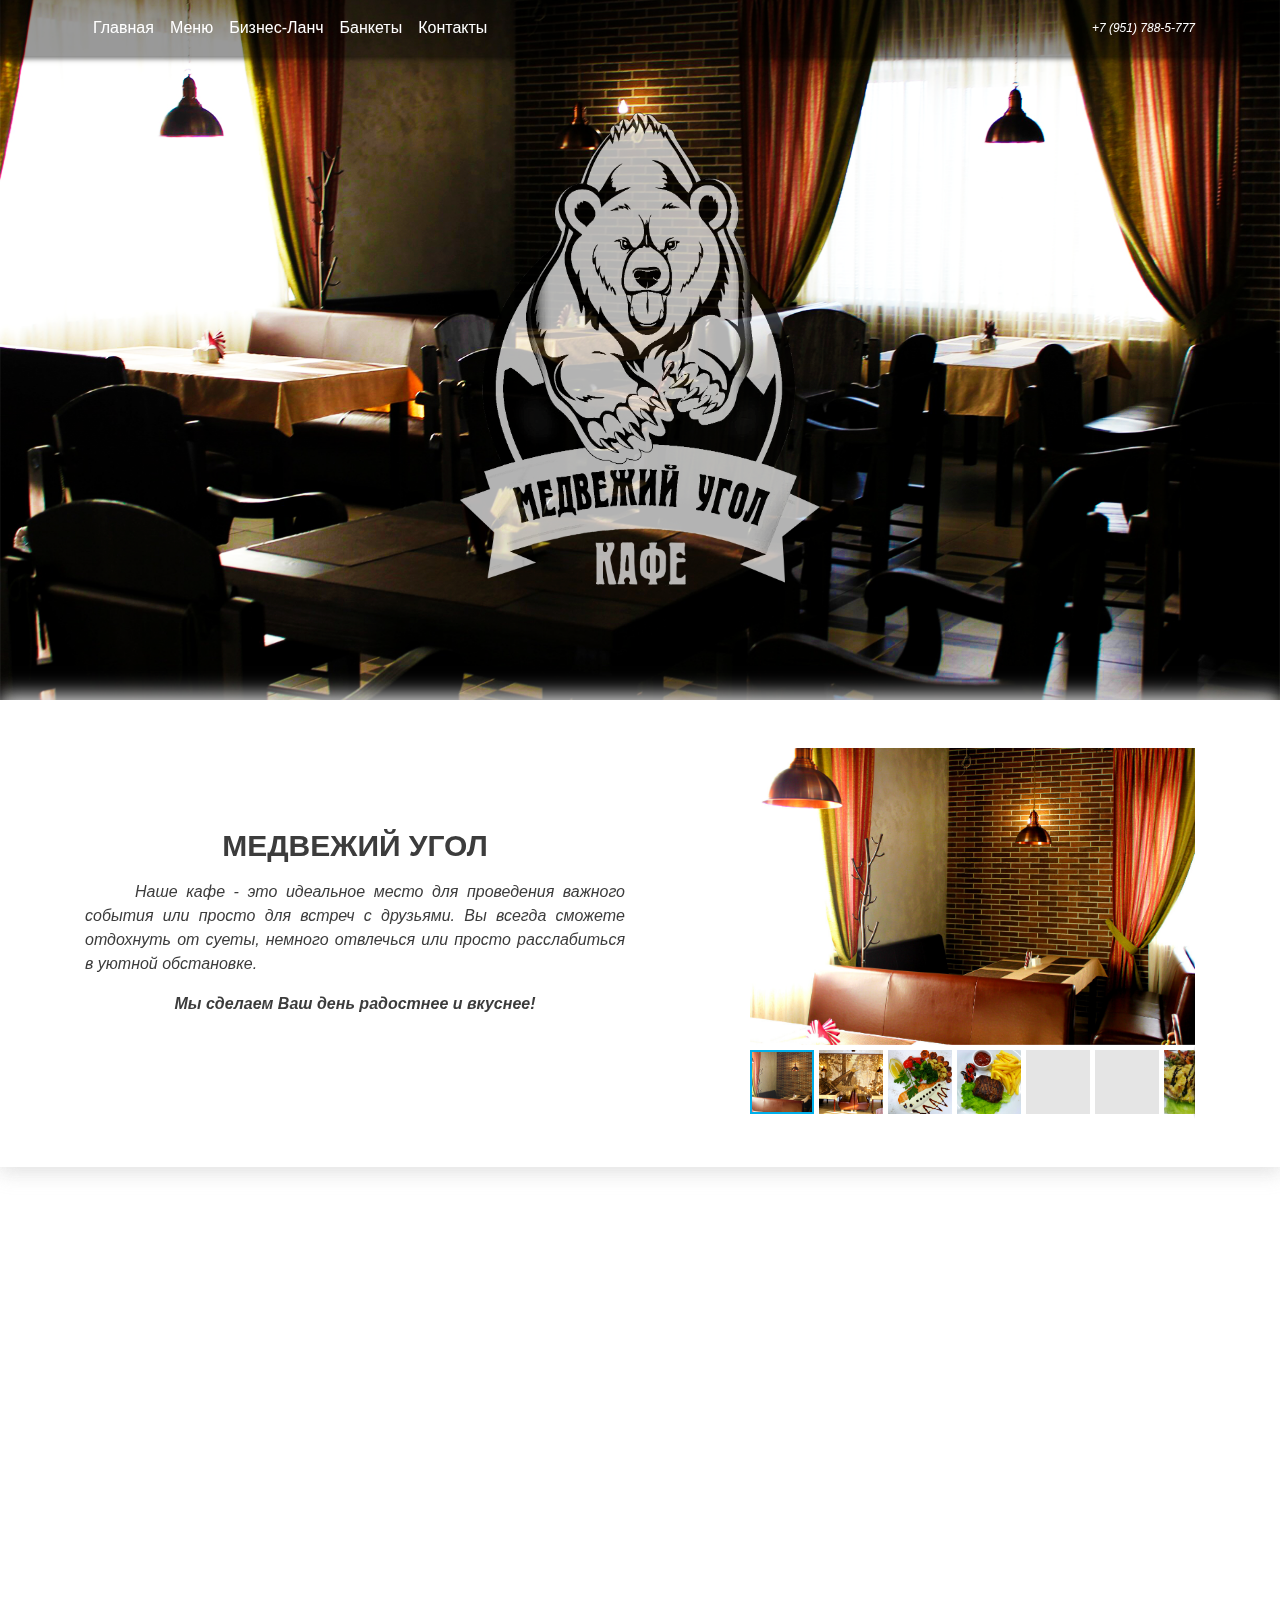
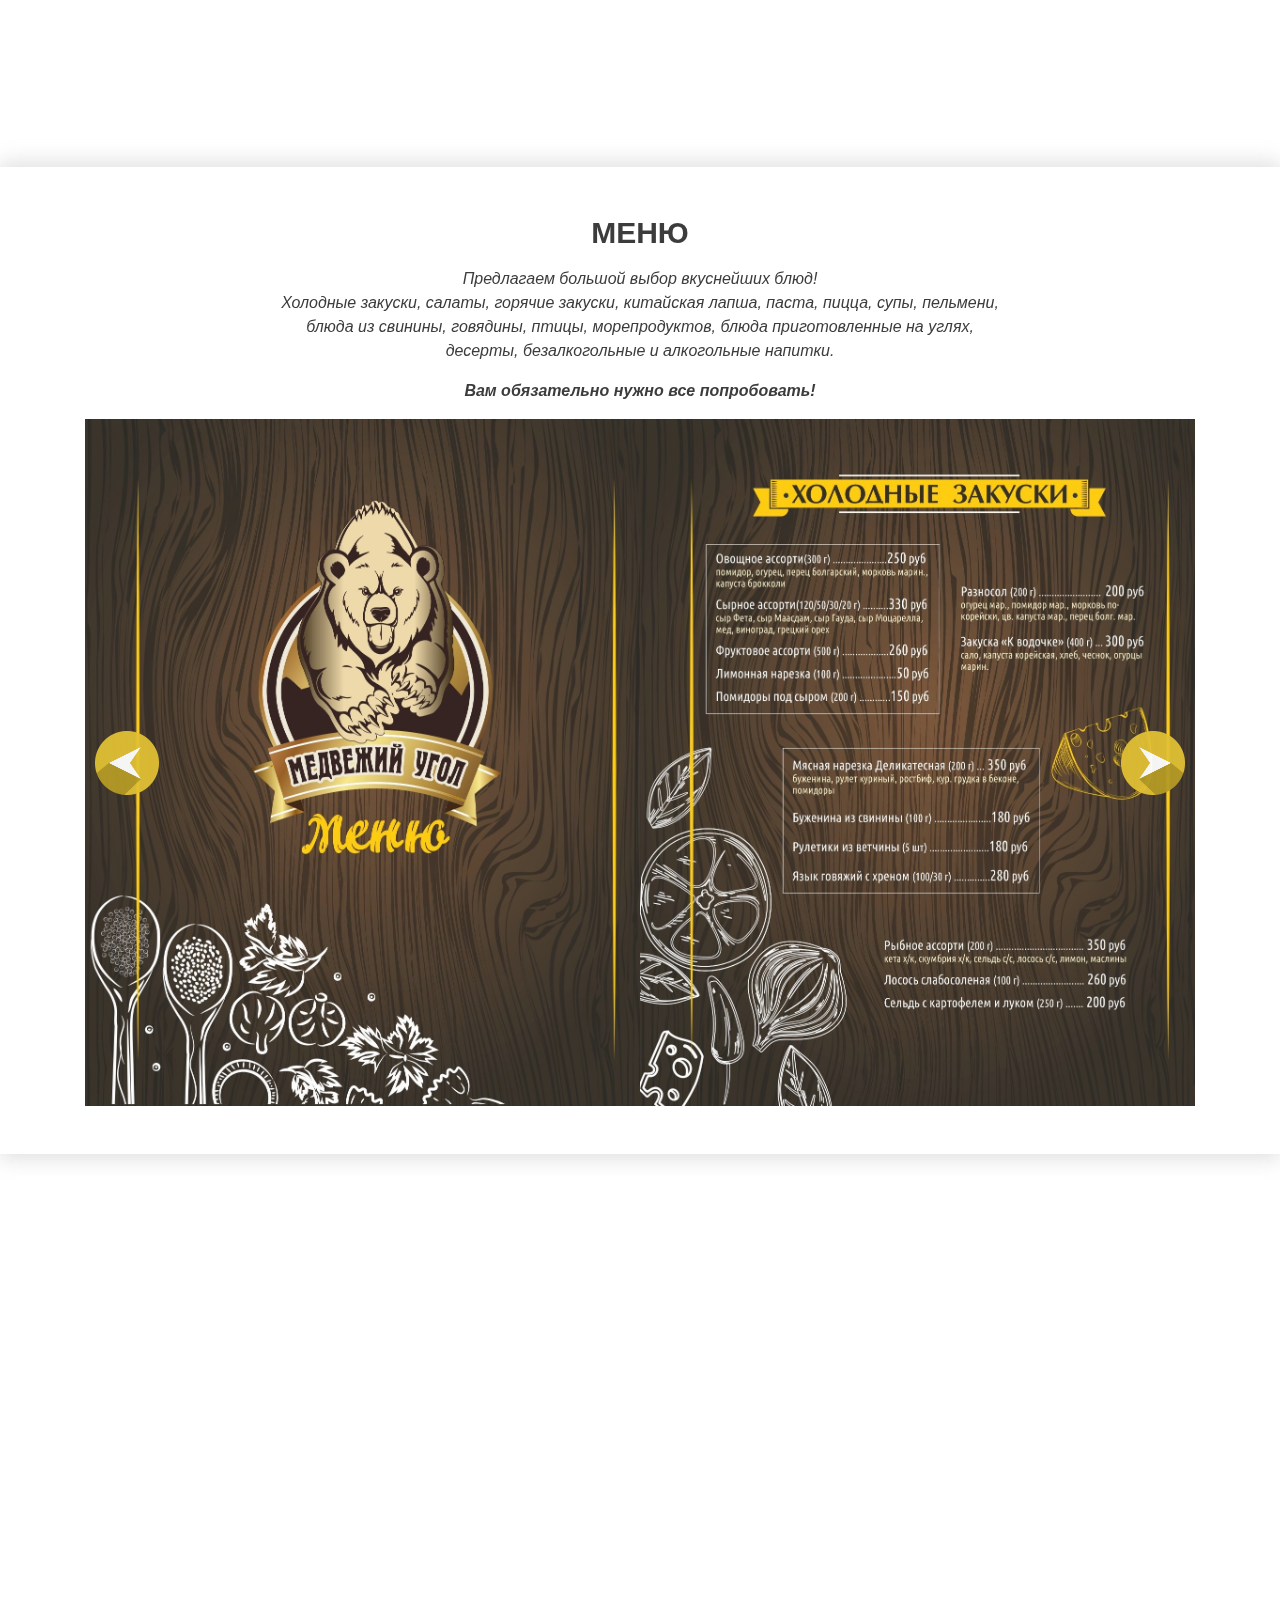
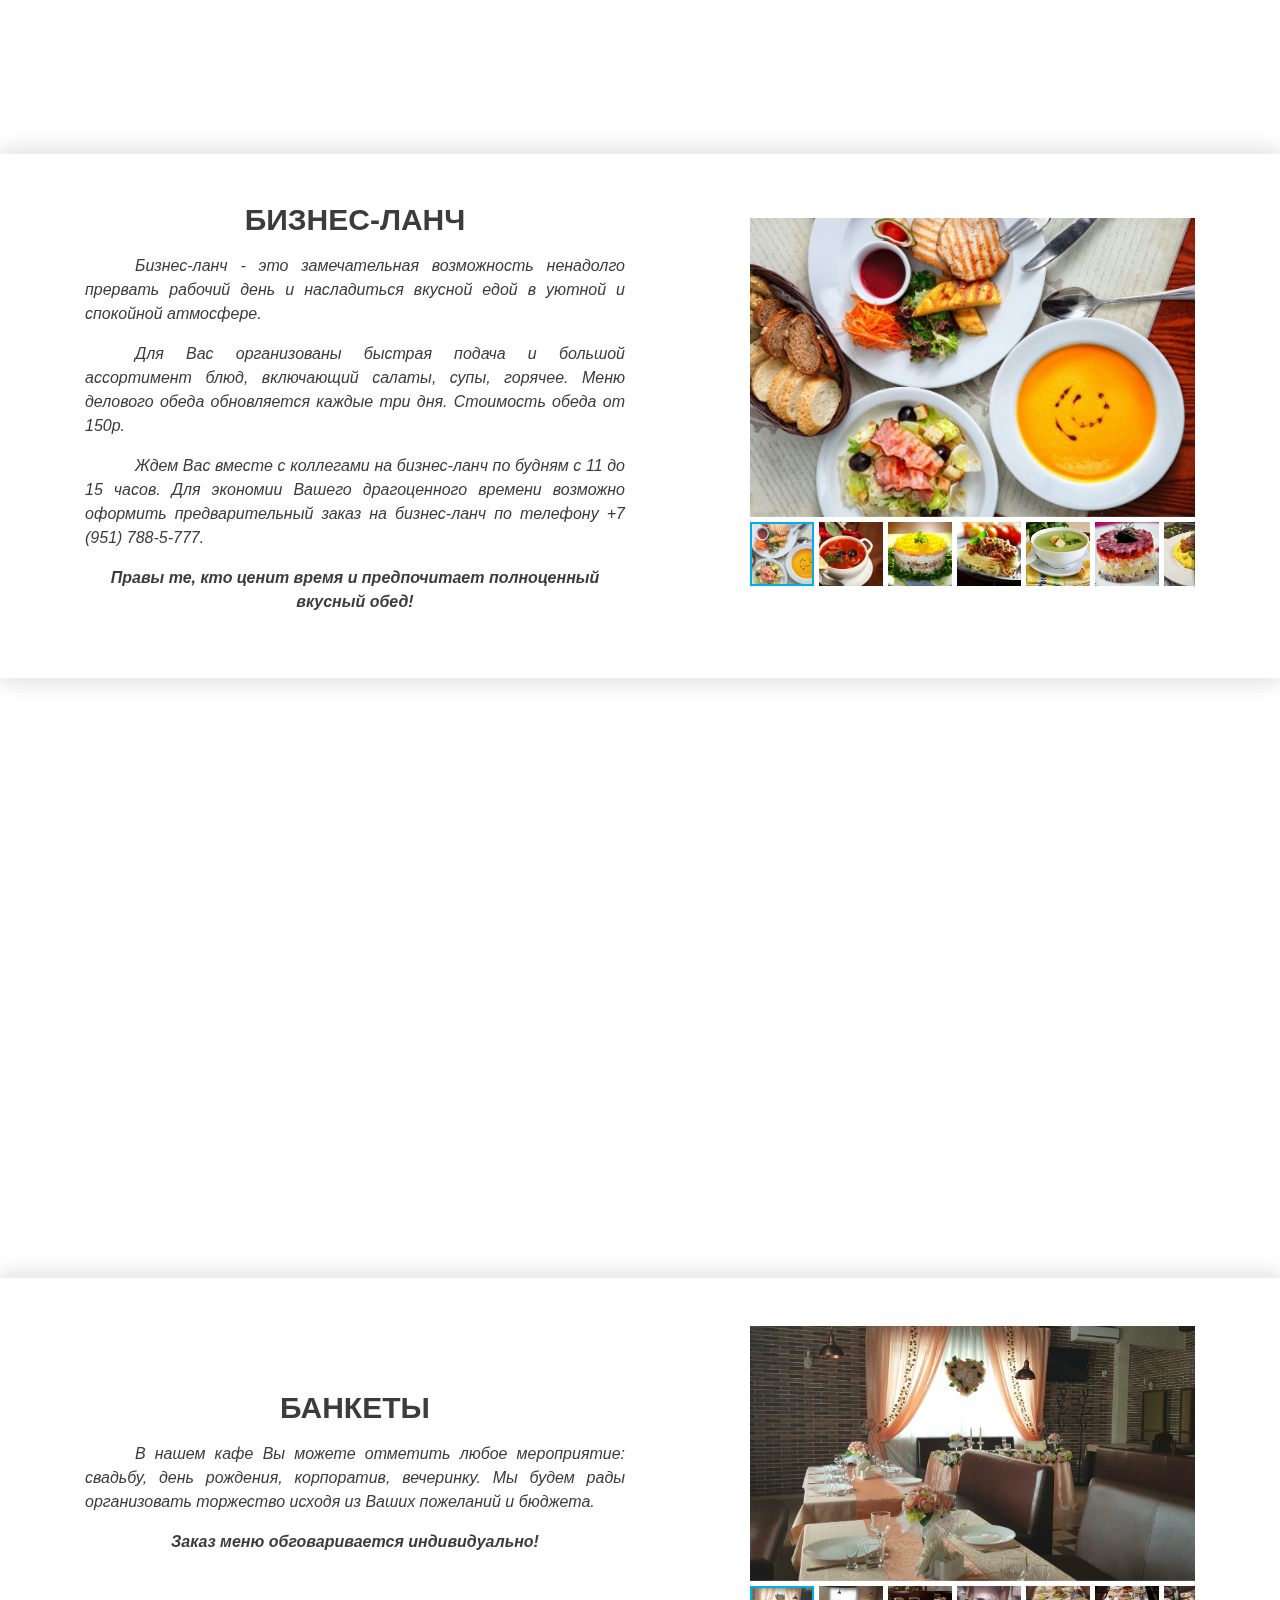
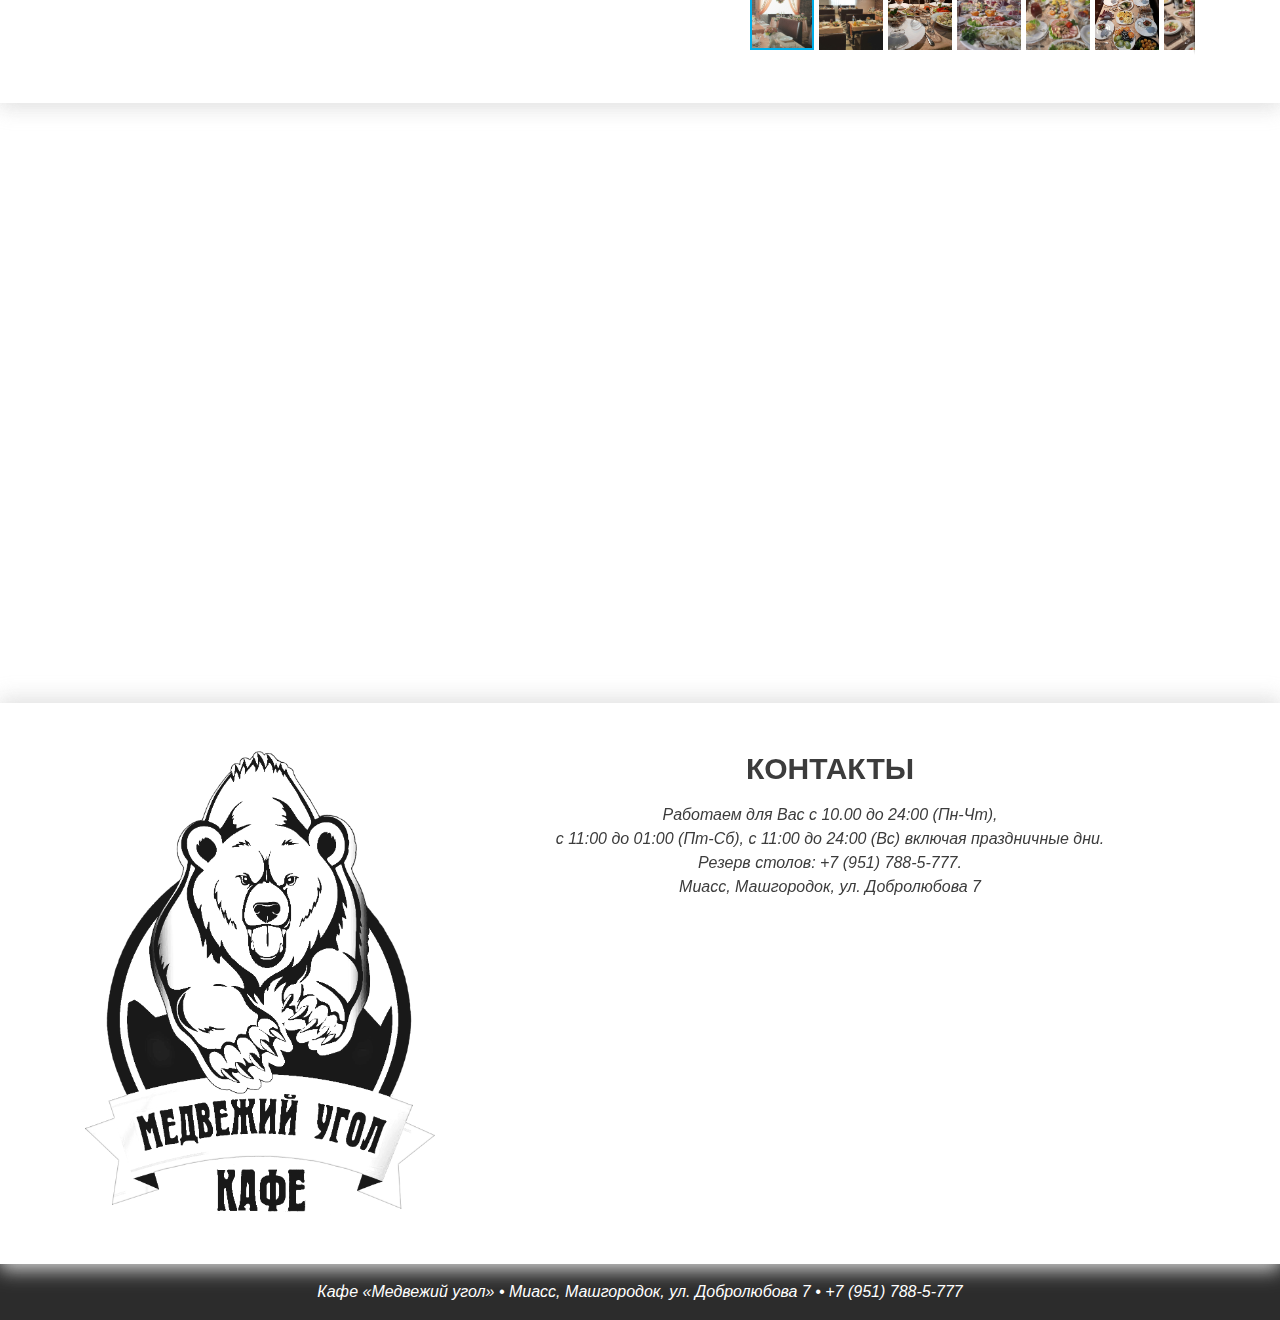
==== github/index.html @ 23601154 "bearconer" ====
<!DOCTYPE html>
<html lang="ru">
  <head>
    <meta charset="utf-8">
    <meta http-equiv="X-UA-Compatible" content="IE=edge">
    <meta name="viewport" content="width=device-width, initial-scale=1">
    <link rel="icon" href="/favicon.ico">
    <title>Кафе "Медвежий угол"</title>
    <!-- Bootstrap core CSS -->
    <link href="css/bootstrap.css" rel="stylesheet">
    <link href="css/style.css" rel="stylesheet">
    <!-- HTML5 shim and Respond.js for IE8 support of HTML5 elements and media queries -->
    <!--[if lt IE 9]>
      <script src="https://oss.maxcdn.com/html5shiv/3.7.2/html5shiv.min.js"></script>
      <script src="https://oss.maxcdn.com/respond/1.4.2/respond.min.js"></script>
    <![endif]-->
  </head>
	
  <body>
			<main id="main-first"> 
				<div class="parallax-window main-first" data-parallax="scroll" data-image-src="img/main-BG.png">



					<nav class="navbar navbar-expand-lg fixed-top">					  
					  <div class="container">
					  	<button class="navbar-toggler" type="button" data-toggle="collapse" data-target="#navbarSupportedContent" aria-controls="navbarSupportedContent" aria-expanded="false" aria-label="Toggle navigation">
					  		<img src="img/menu-button-of-three-horizontal-lines.svg" alt="#">
					  	</button>
					  	<div class="collapse navbar-collapse" id="navbarSupportedContent">
					  	  <ul class="navbar-nav mr-auto">
					  	    <li class="nav-item active">
					  	      <a class="nav-link" href="#main-first">Главная <span class="sr-only">(current)</span></a>
					  	    </li>
					  	    <li class="nav-item">
					  	      <a class="nav-link" href="#menu">Меню</a>
					  	    </li>	
					  	    <li class="nav-item">
					  	      <a class="nav-link" href="#business-lunch">Бизнес-Ланч</a>
					  	    </li>	
					  	    <li class="nav-item">
					  	      <a class="nav-link" href="#corporate">Банкеты</a>
					  	    </li>	
					  	    <li class="nav-item">
					  	      <a class="nav-link" href="#contacts">Контакты</a>
					  	    </li>				  	    
					  	  </ul>
					  	
					  	</div>
					  	<div class="navbar-phone">
					  		<a href="tel: +79517885777">+7 (951) 788-5-777</a>
					  	</div>
					  </div>
					</nav>
					<!-- <nav class="navbar fixed-top navbar-expand-md">
						<div class="container">
								<button class="navbar-toggler" type="button" data-target="#my-nav" data-toggle="collapse">
									<span class="navbar-toggler-icon"></span>
								</button>
								<div id="my-nav" class="collapse navbar-collapse">
									<ul class="navbar-nav">
										<li class="nav-item"><a class="nav-link" href="#main-first">Главная</a></li>
										<li class="nav-item"><a class="nav-link" href="#menu">Меню</a></li>
										<li class="nav-item"><a class="nav-link" href="#business-lunch">Бизнес-Ланч</a></li>
										<li class="nav-item"><a class="nav-link" href="#corporate">Банкеты</a></li>
										<li class="nav-item"><a class="nav-link" href="#contacts">Контакты</a></li>
									</ul>
									<div class="navbar-collapse justify-content-end">
										<a class="navbar-phone" href="tel: +79517885777">+7 (951) 788-5-777</a>
									</div>
								</div>				
						</div>					
					</nav> -->
					
							<div class="logo">
								<img src="img/main-BG-bear.png" alt="#">
							</div>
						
				</div>				
			</main>

			<section id="about-us">				
				<div class="container">
					<div class="row">
						<div class="col-xl-6 col-lg-6 about-us-inf">
							<h1>Медвежий угол</h1>
							<p>Наше кафе - это идеальное место для проведения важного события или просто для встреч с друзьями. Вы всегда сможете отдохнуть от суеты, немного отвлечься или просто расслабиться в уютной обстановке. </p>
							<h2>Мы сделаем Ваш день радостнее и вкуснее!</h2>
						</div>
						<div class="col-xl-5 offset-xl-1 col-lg-5 offset-lg-1 about-us-slide">
							<div class="fotorama" data-autoplay="3000" data-nav="thumbs" data-transition="crossfade" data-arrows="true" data-click="true" data-swipe="true" data-thumbmargin="5" data-width="100%">
								<img src="img/about-us/About-us-01.JPG" alt="#">
								<img src="img/about-us/About-us-02.JPG" alt="#">
								<img src="img/about-us/About-us-03.JPG" alt="#">
								<img src="img/about-us/About-us-04.JPG" alt="#">
								<img src="img/about-us/About-us-05.JPG" alt="#">
								<img src="img/about-us/About-us-06.JPG" alt="#">
								<img src="img/about-us/About-us-07.JPG" alt="#">
								<img src="img/about-us/About-us-08.JPG" alt="#">
								<img src="img/about-us/About-us-09.JPG" alt="#">
								<img src="img/about-us/About-us-10.JPG" alt="#">
								<img src="img/about-us/About-us-11.JPG" alt="#">
								<img src="img/about-us/About-us-12.JPG" alt="#">
								<img src="img/about-us/About-us-13.JPG" alt="#">
								<img src="img/about-us/About-us-14.JPG" alt="#">
								<img src="img/about-us/About-us-15.JPG" alt="#">
							</div>
						</div>
					</div>
				</div>
			</section>

			<section class="parallax-window parallax-img" data-parallax="scroll" data-image-src="img/parallax2.png"></section>

			<section id="menu">
				<div class="container">
					<div class="row">
						<div class="menu-inf col-xl-8 offset-xl-2">
							<h1>Меню</h1>						
							<p>Предлагаем большой выбор вкуснейших блюд! <br>
								Холодные закуски, салаты, горячие закуски, китайская лапша, паста, пицца, супы, пельмени, блюда из свинины, говядины, птицы, морепродуктов, блюда приготовленные на углях, десерты, безалкогольные и алкогольные напитки.<br></p>
								<h2>Вам обязательно нужно все попробовать!
								</h2>
						</div>
					</div>
					<div class="menu-slider">
							<img src="img/menu/menu_page_01.JPG" alt="#">
							<img src="img/menu/menu_page_02.JPG" alt="#">
							<img src="img/menu/menu_page_03.JPG" alt="#">
							<img src="img/menu/menu_page_04.JPG" alt="#">
							<img src="img/menu/menu_page_05.JPG" alt="#">
							<img src="img/menu/menu_page_06.JPG" alt="#">
							<img src="img/menu/menu_page_07.JPG" alt="#">
							<img src="img/menu/menu_page_08.JPG" alt="#">
							<img src="img/menu/menu_page_09.JPG" alt="#">
							<img src="img/menu/menu_page_10.JPG" alt="#">
							<img src="img/menu/menu_page_11.JPG" alt="#">
							<img src="img/menu/menu_page_12.JPG" alt="#">
							<img src="img/menu/menu_page_13.JPG" alt="#">
							<img src="img/menu/menu_page_14.JPG" alt="#">
					</div>
				</div>
			</section>

			<section class="parallax-window parallax-img" data-parallax="scroll" data-image-src="img/parallax3.png"></section>

			<section id="business-lunch">
				<div class="container">
					<div class="row">
						<div class="col-xl-6 col-lg-6">
							<h1>Бизнес-ланч</h1>
							<p>Бизнес-ланч - это замечательная возможность ненадолго прервать рабочий день и насладиться вкусной едой в уютной и спокойной атмосфере.
							</p>
							<p>Для Вас организованы быстрая подача и большой ассортимент блюд, включающий салаты, супы, горячее. Меню делового обеда обновляется каждые три дня. Стоимость обеда от 150р.</p>
							<p>Ждем Вас вместе с коллегами на бизнес-ланч по будням с 11 до 15 часов. Для экономии Вашего драгоценного времени возможно оформить предварительный заказ на бизнес-ланч по телефону  <a href="tel: +79517885777">+7 (951) 788-5-777</a>. </p> 
							<h2>Правы те, кто ценит время и предпочитает полноценный вкусный обед!</h2>
						</div>
						<div class="col-xl-5 offset-xl-1 col-lg-5 offset-lg-1">
							<div class="fotorama business-lunch-fotorama" data-autoplay="3000" data-nav="thumbs" data-transition="crossfade" data-arrows="true" data-click="true" data-swipe="true" data-thumbmargin="5" data-width="100%">
 								<img src="img/business-lunch/business-lunch-001.jpg" alt="#">
 								<img src="img/business-lunch/business-lunch-01.jpg" alt="#">
 								<img src="img/business-lunch/business-lunch-02.jpg" alt="#">
 								<img src="img/business-lunch/business-lunch-03.jpg" alt="#">
 								<img src="img/business-lunch/business-lunch-04.jpg" alt="#">
 								<img src="img/business-lunch/business-lunch-05.jpg" alt="#">
 								<img src="img/business-lunch/business-lunch-06.jpg" alt="#">
 								<img src="img/business-lunch/business-lunch-07.jpg" alt="#">
 								<img src="img/business-lunch/business-lunch-08.jpg" alt="#">
 								<img src="img/business-lunch/business-lunch-09.jpg" alt="#">
							</div>
						</div>
						
					</div>
				</div>
			</section>
				
			<section class="parallax-window parallax-img" data-parallax="scroll" data-image-src="img/parallax4.png"></section>

			<section id="corporate">
				<div class="container">
					<div class="row">
						<div class="col-xl-6 corporate-inf">
							<h1>Банкеты</h1>
							<p>В нашем кафе Вы можете отметить любое мероприятие: свадьбу, день рождения, корпоратив, вечеринку. Мы будем рады организовать торжество  исходя из Ваших пожеланий и бюджета.</p>  <h2>Заказ меню обговаривается индивидуально!</h2>
						</div>
						<div class="col-xl-5 offset-xl-1 col-lg-5 offset-lg-1">
							<div class="fotorama corporate-fotorama" data-autoplay="3000" data-nav="thumbs" data-transition="crossfade" data-arrows="true" data-click="true" data-swipe="true" data-thumbmargin="5" data-width="100%">
							 	<img src="img/corporate/corporate-004.jpg" alt="#">
							 	<img src="img/corporate/corporate-005-1.jpg" alt="#">
							 	<img src="img/corporate/corporate-005-2.jpg" alt="#">
							 	<img src="img/corporate/corporate-005-3.jpg" alt="#">
							 	<img src="img/corporate/corporate-006.jpg" alt="#">
							 	<img src="img/corporate/corporate-007.jpg" alt="#">
							 	<img src="img/corporate/corporate-008.JPG" alt="#">
							 	<img src="img/corporate/corporate-009.jpg" alt="#">
							 	<img src="img/corporate/corporate-010.jpg" alt="#">
							 	<img src="img/corporate/corporate-011.jpg" alt="#"> 						
							</div>
						</div>
					</div>
				</div>
			</section>

			<section class="parallax-window parallax-img" data-parallax="scroll" data-image-src="img/parallax5.png"></section>



			<section id="contacts">
				<div class="container">
					<div class="row">
						<div class="col-xl-4">
							<img src="img/contacts-BG-bear.png" alt="#">
						</div>
						<div class="contacts-block col-xl-8">
							<div class="contacts-block-inf">
								<h1>Контакты</h1>
								<p>Работаем для Вас с 10.00 до 24:00 (Пн-Чт), <br>с 11:00 до 01:00 (Пт-Сб), с 11:00 до 24:00 (Вс) включая праздничные дни. <br>Резерв столов: <a href="tel: +79517885777">+7 (951) 788-5-777</a>. <br>Миасс, Машгородок, ул. Добролюбова 7
								</p>
								<div class="map">
									<script type="text/javascript" charset="utf-8" async src="https://api-maps.yandex.ru/services/constructor/1.0/js/?um=constructor%3A6c24bca0f782f8720027e32ee561e2f3d0129a9c9032bfd8291d0ae48aa6b4c8&amp;width=456&amp;height=266&amp;lang=ru_RU&amp;scroll=true"></script>
								</div>
							</div>
						</div>
					</div>
				</div>
			</section>

			<section class="footer">
				<p>Кафе «Медвежий угол»  •  Миасс, Машгородок, ул. Добролюбова 7  •  <a href="tel: +79517885777">+7 (951) 788-5-777</a></p>
			</section>

			
				
	

			<script src="js/jquery-3.4.1.min.js"></script>
			<script src="js/bootstrap.min.js"></script>
			<link rel="stylesheet" href="slick/slick.css">  
			<link rel="stylesheet" href="slick/slick-theme.css">
			<script src="slick/slick.min.js"></script>
			<link rel="stylesheet" href="css/fotorama.css">
			<script src="js/fotorama.js"></script>
			<script src="js/parallax.min.js"></script>

			<script>
				$(document).ready(function(){
				
					// Слайдер с преимуществами
					$(".menu-slider").slick({
						infinite: true,
						slidesToShow: 2,
						slidesToScroll: 2,
						prevArrow: '<button class="prev"></button>',
						nextArrow: '<button class="next"></button>',
						responsive: [
							
								{
									breakpoint: 992,
									settings: {
										slidesToShow: 1,
										prevArrow: '<button class="prev"></button>',
										nextArrow: '<button class="next"></button>',
										slidesToScroll: 1
										}
									}
						]
					});
				});
				
			</script>  

  </body>
</html>
---- github/css/style.css ----
/* Базовые цвета */
html {
  font-family: Verdana, Geneva, sans-serif;
}
html h1 {
  font-size: 30px;
  text-transform: uppercase;
  font-weight: bold;
  color: #3c3c3c;
  text-align: center;
}
html h2 {
  font-size: 16px;
  color: #3c3c3c;
  margin-bottom: 1rem;
  font-style: italic;
  font-weight: 600;
  text-align: center;
  line-height: 1.5;
}
html p {
  font-size: 16px;
  margin-top: 1rem;
  color: #3c3c3c;
  font-style: italic;
  text-align: justify;
  line-height: 1.5;
}
html a {
  text-decoration: none;
  color: white;
}
html a:hover {
  text-decoration: none;
  color: white;
  text-shadow: 0px 0px 6px white;
}
html a:focus,
html button:focus {
  outline: none;
  text-decoration: none;
}
section {
  padding: 3rem 0;
}
.prev {
  opacity: 0.95;
  position: absolute;
  z-index: 97;
  width: 4rem;
  height: 4rem;
  border: none;
  background: url(../img/prev-arr.svg) center no-repeat;
  background-size: 100%;
  top: 50%;
  left: 10px;
  -webkit-transform: translateX(100%);
          transform: translateX(100%);
  -webkit-transform: translateY(-50%);
          transform: translateY(-50%);
}
.next {
  position: absolute;
  opacity: 0.95;
  z-index: 97;
  width: 4rem;
  height: 4rem;
  border: none;
  background: url(../img/next-arr.svg) center no-repeat;
  background-size: 100%;
  top: 50%;
  right: 10px;
  -webkit-transform: translateY(-50%);
          transform: translateY(-50%);
}
.prev:hover,
.next:hover {
  -webkit-filter: drop-shadow(0px 0px 7px #ffffff);
  filter: drop-shadow(0px 0px 7px #ffffff);
}
#about-us,
#business-lunch,
#menu,
#corporate,
#contacts {
  background-color: white;
  position: relative;
  -webkit-box-shadow: 0px -7px 18px 0px rgba(225, 225, 225, 0.8), 0px 7px 18px 0px rgba(225, 225, 225, 0.8);
          box-shadow: 0px -7px 18px 0px rgba(225, 225, 225, 0.8), 0px 7px 18px 0px rgba(225, 225, 225, 0.8);
}
.parallax-window {
  height: 600px;
}
.main-first {
  position: relative;
  height: 700px;
}
.main-first .logo img {
  position: absolute;
  margin-left: 50%;
  -webkit-transform: translateX(-50%);
          transform: translateX(-50%);
  opacity: 0.7;
  margin-top: 7rem;
  height: 70%;
}
.main-first .navbar {
  background: rgba(0, 0, 0, 0.4);
  -webkit-box-shadow: 0px 3px 5px rgba(0, 0, 0, 0.5);
          box-shadow: 0px 3px 5px rgba(0, 0, 0, 0.5);
}
.main-first .navbar-phone {
  font-size: 12px;
  font-style: italic;
}
.main-first img {
  height: 20px;
  margin-right: 0.5rem;
}
#about-us .about-us-inf {
  margin-top: 5rem;
}
#about-us .about-us-inf p {
  text-indent: 50px;
}
#business-lunch .fotorama {
  margin-top: 1rem;
}
#business-lunch p {
  text-indent: 50px;
  text-align: justify;
}
#business-lunch a {
  color: #3c3c3c;
}
#menu .menu-inf p {
  text-align: center;
}
#corporate .corporate-inf {
  margin-top: 4rem;
}
#corporate .corporate-inf p {
  text-indent: 50px;
}
#contacts .contacts-block-inf a {
  color: #3c3c3c;
}
#contacts .contacts-block-inf p {
  text-align: center;
}
#contacts .contacts-block-inf .map {
  margin-top: 1rem;
  position: absolute;
  margin-left: 50%;
  -webkit-transform: translateX(-50%);
          transform: translateX(-50%);
}
#contacts img {
  width: 100%;
  opacity: 0.9;
}
.footer {
  background-color: #2c2c2c;
  padding: 1rem 0;
  width: 100%;
  display: table;
}
.footer p {
  display: table-cell;
  text-align: center;
  color: white;
  vertical-align: middle;
}
@media (max-width: 1199px) {
  .parallax-window {
    height: 500px;
  }
  .main-first {
    height: 700px;
  }
  .about-us-inf {
    margin-top: 3.5rem;
  }
}
@media (max-width: 991px) {
  .logo img {
    margin-top: 30%;
  }
}
@media (max-width: 767px) {
  .main-first {
    height: 600px;
  }
}
@media (max-width: 575px) {
  .main-first {
    height: 370px;
  }
  .main-first .logo img {
    margin-left: 50%;
    -webkit-transform: translateX(-50%);
            transform: translateX(-50%);
    margin-top: 4rem;
    height: 290px;
    width: 220px;
  }
}
---- github/css/fotorama.css ----
/*!
 * Fotorama 4.6.4 | http://fotorama.io/license/
 */
.fotorama__arr:focus:after,.fotorama__fullscreen-icon:focus:after,.fotorama__html,.fotorama__img,.fotorama__nav__frame:focus .fotorama__dot:after,.fotorama__nav__frame:focus .fotorama__thumb:after,.fotorama__stage__frame,.fotorama__stage__shaft,.fotorama__video iframe{position:absolute;width:100%;height:100%;top:0;right:0;left:0;bottom:0}.fotorama--fullscreen,.fotorama__img{max-width:99999px!important;max-height:99999px!important;min-width:0!important;min-height:0!important;border-radius:0!important;box-shadow:none!important;padding:0!important}.fotorama__wrap .fotorama__grab{cursor:move;cursor:-webkit-grab;cursor:-o-grab;cursor:-ms-grab;cursor:grab}.fotorama__grabbing *{cursor:move;cursor:-webkit-grabbing;cursor:-o-grabbing;cursor:-ms-grabbing;cursor:grabbing}.fotorama__spinner{position:absolute!important;top:50%!important;left:50%!important}.fotorama__wrap--css3 .fotorama__arr,.fotorama__wrap--css3 .fotorama__fullscreen-icon,.fotorama__wrap--css3 .fotorama__nav__shaft,.fotorama__wrap--css3 .fotorama__stage__shaft,.fotorama__wrap--css3 .fotorama__thumb-border,.fotorama__wrap--css3 .fotorama__video-close,.fotorama__wrap--css3 .fotorama__video-play{-webkit-transform:translate3d(0,0,0);transform:translate3d(0,0,0)}.fotorama__caption,.fotorama__nav:after,.fotorama__nav:before,.fotorama__stage:after,.fotorama__stage:before,.fotorama__wrap--css3 .fotorama__html,.fotorama__wrap--css3 .fotorama__nav,.fotorama__wrap--css3 .fotorama__spinner,.fotorama__wrap--css3 .fotorama__stage,.fotorama__wrap--css3 .fotorama__stage .fotorama__img,.fotorama__wrap--css3 .fotorama__stage__frame{-webkit-transform:translateZ(0);transform:translateZ(0)}.fotorama__arr:focus,.fotorama__fullscreen-icon:focus,.fotorama__nav__frame{outline:0}.fotorama__arr:focus:after,.fotorama__fullscreen-icon:focus:after,.fotorama__nav__frame:focus .fotorama__dot:after,.fotorama__nav__frame:focus .fotorama__thumb:after{content:'';border-radius:inherit;background-color:rgba(0,175,234,.5)}.fotorama__wrap--video .fotorama__stage,.fotorama__wrap--video .fotorama__stage__frame--video,.fotorama__wrap--video .fotorama__stage__frame--video .fotorama__html,.fotorama__wrap--video .fotorama__stage__frame--video .fotorama__img,.fotorama__wrap--video .fotorama__stage__shaft{-webkit-transform:none!important;transform:none!important}.fotorama__wrap--css3 .fotorama__nav__shaft,.fotorama__wrap--css3 .fotorama__stage__shaft,.fotorama__wrap--css3 .fotorama__thumb-border{transition-property:-webkit-transform,width;transition-property:transform,width;transition-timing-function:cubic-bezier(0.1,0,.25,1);transition-duration:0ms}.fotorama__arr,.fotorama__fullscreen-icon,.fotorama__no-select,.fotorama__video-close,.fotorama__video-play,.fotorama__wrap{-webkit-user-select:none;-moz-user-select:none;-ms-user-select:none;user-select:none}.fotorama__select{-webkit-user-select:text;-moz-user-select:text;-ms-user-select:text;user-select:text}.fotorama__nav,.fotorama__nav__frame{margin:auto;padding:0}.fotorama__caption__wrap,.fotorama__nav__frame,.fotorama__nav__shaft{-moz-box-orient:vertical;display:inline-block;vertical-align:middle;*display:inline;*zoom:1}.fotorama__nav__frame,.fotorama__thumb-border{box-sizing:content-box}.fotorama__caption__wrap{box-sizing:border-box}.fotorama--hidden,.fotorama__load{position:absolute;left:-99999px;top:-99999px;z-index:-1}.fotorama__arr,.fotorama__fullscreen-icon,.fotorama__nav,.fotorama__nav__frame,.fotorama__nav__shaft,.fotorama__stage__frame,.fotorama__stage__shaft,.fotorama__video-close,.fotorama__video-play{-webkit-tap-highlight-color:transparent}.fotorama__arr,.fotorama__fullscreen-icon,.fotorama__video-close,.fotorama__video-play{background:url(fotorama.png) no-repeat}@media (-webkit-min-device-pixel-ratio:1.5),(min-resolution:2dppx){.fotorama__arr,.fotorama__fullscreen-icon,.fotorama__video-close,.fotorama__video-play{background:url(fotorama@2x.png) 0 0/96px 160px no-repeat}}.fotorama__thumb{background-color:#7f7f7f;background-color:rgba(127,127,127,.2)}@media print{.fotorama__arr,.fotorama__fullscreen-icon,.fotorama__thumb-border,.fotorama__video-close,.fotorama__video-play{background:none!important}}.fotorama{min-width:1px;overflow:hidden}.fotorama:not(.fotorama--unobtrusive)>*:not(:first-child){display:none}.fullscreen{width:100%!important;height:100%!important;max-width:100%!important;max-height:100%!important;margin:0!important;padding:0!important;overflow:hidden!important;background:#000}.fotorama--fullscreen{position:absolute!important;top:0!important;left:0!important;right:0!important;bottom:0!important;float:none!important;z-index:2147483647!important;background:#000;width:100%!important;height:100%!important;margin:0!important}.fotorama--fullscreen .fotorama__nav,.fotorama--fullscreen .fotorama__stage{background:#000}.fotorama__wrap{-webkit-text-size-adjust:100%;position:relative;direction:ltr;z-index:0}.fotorama__wrap--rtl .fotorama__stage__frame{direction:rtl}.fotorama__nav,.fotorama__stage{overflow:hidden;position:relative;max-width:100%}.fotorama__wrap--pan-y{-ms-touch-action:pan-y}.fotorama__wrap .fotorama__pointer{cursor:pointer}.fotorama__wrap--slide .fotorama__stage__frame{opacity:1!important}.fotorama__stage__frame{overflow:hidden}.fotorama__stage__frame.fotorama__active{z-index:8}.fotorama__wrap--fade .fotorama__stage__frame{display:none}.fotorama__wrap--fade .fotorama__fade-front,.fotorama__wrap--fade .fotorama__fade-rear,.fotorama__wrap--fade .fotorama__stage__frame.fotorama__active{display:block;left:0;top:0}.fotorama__wrap--fade .fotorama__fade-front{z-index:8}.fotorama__wrap--fade .fotorama__fade-rear{z-index:7}.fotorama__wrap--fade .fotorama__fade-rear.fotorama__active{z-index:9}.fotorama__wrap--fade .fotorama__stage .fotorama__shadow{display:none}.fotorama__img{-ms-filter:"alpha(Opacity=0)";filter:alpha(opacity=0);opacity:0;border:none!important}.fotorama__error .fotorama__img,.fotorama__loaded .fotorama__img{-ms-filter:"alpha(Opacity=100)";filter:alpha(opacity=100);opacity:1}.fotorama--fullscreen .fotorama__loaded--full .fotorama__img,.fotorama__img--full{display:none}.fotorama--fullscreen .fotorama__loaded--full .fotorama__img--full{display:block}.fotorama__wrap--only-active .fotorama__nav,.fotorama__wrap--only-active .fotorama__stage{max-width:99999px!important}.fotorama__wrap--only-active .fotorama__stage__frame{visibility:hidden}.fotorama__wrap--only-active .fotorama__stage__frame.fotorama__active{visibility:visible}.fotorama__nav{font-size:0;line-height:0;text-align:center;display:none;white-space:nowrap;z-index:5}.fotorama__nav__shaft{position:relative;left:0;top:0;text-align:left}.fotorama__nav__frame{position:relative;cursor:pointer}.fotorama__nav--dots{display:block}.fotorama__nav--dots .fotorama__nav__frame{width:18px;height:30px}.fotorama__nav--dots .fotorama__nav__frame--thumb,.fotorama__nav--dots .fotorama__thumb-border{display:none}.fotorama__nav--thumbs{display:block}.fotorama__nav--thumbs .fotorama__nav__frame{padding-left:0!important}.fotorama__nav--thumbs .fotorama__nav__frame:last-child{padding-right:0!important}.fotorama__nav--thumbs .fotorama__nav__frame--dot{display:none}.fotorama__dot{display:block;width:4px;height:4px;position:relative;top:12px;left:6px;border-radius:6px;border:1px solid #7f7f7f}.fotorama__nav__frame:focus .fotorama__dot:after{padding:1px;top:-1px;left:-1px}.fotorama__nav__frame.fotorama__active .fotorama__dot{width:0;height:0;border-width:3px}.fotorama__nav__frame.fotorama__active .fotorama__dot:after{padding:3px;top:-3px;left:-3px}.fotorama__thumb{overflow:hidden;position:relative;width:100%;height:100%}.fotorama__nav__frame:focus .fotorama__thumb{z-index:2}.fotorama__thumb-border{position:absolute;z-index:9;top:0;left:0;border-style:solid;border-color:#00afea;background-image:linear-gradient(to bottom right,rgba(255,255,255,.25),rgba(64,64,64,.1))}.fotorama__caption{position:absolute;z-index:12;bottom:0;left:0;right:0;font-family:'Helvetica Neue',Arial,sans-serif;font-size:14px;line-height:1.5;color:#000}.fotorama__caption a{text-decoration:none;color:#000;border-bottom:1px solid;border-color:rgba(0,0,0,.5)}.fotorama__caption a:hover{color:#333;border-color:rgba(51,51,51,.5)}.fotorama__wrap--rtl .fotorama__caption{left:auto;right:0}.fotorama__wrap--no-captions .fotorama__caption,.fotorama__wrap--video .fotorama__caption{display:none}.fotorama__caption__wrap{background-color:#fff;background-color:rgba(255,255,255,.9);padding:5px 10px}@-webkit-keyframes spinner{0%{-webkit-transform:rotate(0);transform:rotate(0)}100%{-webkit-transform:rotate(360deg);transform:rotate(360deg)}}@keyframes spinner{0%{-webkit-transform:rotate(0);transform:rotate(0)}100%{-webkit-transform:rotate(360deg);transform:rotate(360deg)}}.fotorama__wrap--css3 .fotorama__spinner{-webkit-animation:spinner 24s infinite linear;animation:spinner 24s infinite linear}.fotorama__wrap--css3 .fotorama__html,.fotorama__wrap--css3 .fotorama__stage .fotorama__img{transition-property:opacity;transition-timing-function:linear;transition-duration:.3s}.fotorama__wrap--video .fotorama__stage__frame--video .fotorama__html,.fotorama__wrap--video .fotorama__stage__frame--video .fotorama__img{-ms-filter:"alpha(Opacity=0)";filter:alpha(opacity=0);opacity:0}.fotorama__select{cursor:auto}.fotorama__video{top:32px;right:0;bottom:0;left:0;position:absolute;z-index:10}@-moz-document url-prefix(){.fotorama__active{box-shadow:0 0 0 transparent}}.fotorama__arr,.fotorama__fullscreen-icon,.fotorama__video-close,.fotorama__video-play{position:absolute;z-index:11;cursor:pointer}.fotorama__arr{position:absolute;width:32px;height:32px;top:50%;margin-top:-16px}.fotorama__arr--prev{left:2px;background-position:0 0}.fotorama__arr--next{right:2px;background-position:-32px 0}.fotorama__arr--disabled{pointer-events:none;cursor:default;*display:none;opacity:.1}.fotorama__fullscreen-icon{width:32px;height:32px;top:2px;right:2px;background-position:0 -32px;z-index:20}.fotorama__arr:focus,.fotorama__fullscreen-icon:focus{border-radius:50%}.fotorama--fullscreen .fotorama__fullscreen-icon{background-position:-32px -32px}.fotorama__video-play{width:96px;height:96px;left:50%;top:50%;margin-left:-48px;margin-top:-48px;background-position:0 -64px;opacity:0}.fotorama__wrap--css2 .fotorama__video-play,.fotorama__wrap--video .fotorama__stage .fotorama__video-play{display:none}.fotorama__error .fotorama__video-play,.fotorama__loaded .fotorama__video-play,.fotorama__nav__frame .fotorama__video-play{opacity:1;display:block}.fotorama__nav__frame .fotorama__video-play{width:32px;height:32px;margin-left:-16px;margin-top:-16px;background-position:-64px -32px}.fotorama__video-close{width:32px;height:32px;top:0;right:0;background-position:-64px 0;z-index:20;opacity:0}.fotorama__wrap--css2 .fotorama__video-close{display:none}.fotorama__wrap--css3 .fotorama__video-close{-webkit-transform:translate3d(32px,-32px,0);transform:translate3d(32px,-32px,0)}.fotorama__wrap--video .fotorama__video-close{display:block;opacity:1}.fotorama__wrap--css3.fotorama__wrap--video .fotorama__video-close{-webkit-transform:translate3d(0,0,0);transform:translate3d(0,0,0)}.fotorama__wrap--no-controls.fotorama__wrap--toggle-arrows .fotorama__arr,.fotorama__wrap--no-controls.fotorama__wrap--toggle-arrows .fotorama__fullscreen-icon{opacity:0}.fotorama__wrap--no-controls.fotorama__wrap--toggle-arrows .fotorama__arr:focus,.fotorama__wrap--no-controls.fotorama__wrap--toggle-arrows .fotorama__fullscreen-icon:focus{opacity:1}.fotorama__wrap--video .fotorama__arr,.fotorama__wrap--video .fotorama__fullscreen-icon{opacity:0!important}.fotorama__wrap--css2.fotorama__wrap--no-controls.fotorama__wrap--toggle-arrows .fotorama__arr,.fotorama__wrap--css2.fotorama__wrap--no-controls.fotorama__wrap--toggle-arrows .fotorama__fullscreen-icon{display:none}.fotorama__wrap--css2.fotorama__wrap--no-controls.fotorama__wrap--toggle-arrows .fotorama__arr:focus,.fotorama__wrap--css2.fotorama__wrap--no-controls.fotorama__wrap--toggle-arrows .fotorama__fullscreen-icon:focus{display:block}.fotorama__wrap--css2.fotorama__wrap--video .fotorama__arr,.fotorama__wrap--css2.fotorama__wrap--video .fotorama__fullscreen-icon{display:none!important}.fotorama__wrap--css3.fotorama__wrap--no-controls.fotorama__wrap--slide.fotorama__wrap--toggle-arrows .fotorama__fullscreen-icon:not(:focus){-webkit-transform:translate3d(32px,-32px,0);transform:translate3d(32px,-32px,0)}.fotorama__wrap--css3.fotorama__wrap--no-controls.fotorama__wrap--slide.fotorama__wrap--toggle-arrows .fotorama__arr--prev:not(:focus){-webkit-transform:translate3d(-48px,0,0);transform:translate3d(-48px,0,0)}.fotorama__wrap--css3.fotorama__wrap--no-controls.fotorama__wrap--slide.fotorama__wrap--toggle-arrows .fotorama__arr--next:not(:focus){-webkit-transform:translate3d(48px,0,0);transform:translate3d(48px,0,0)}.fotorama__wrap--css3.fotorama__wrap--video .fotorama__fullscreen-icon{-webkit-transform:translate3d(32px,-32px,0)!important;transform:translate3d(32px,-32px,0)!important}.fotorama__wrap--css3.fotorama__wrap--video .fotorama__arr--prev{-webkit-transform:translate3d(-48px,0,0)!important;transform:translate3d(-48px,0,0)!important}.fotorama__wrap--css3.fotorama__wrap--video .fotorama__arr--next{-webkit-transform:translate3d(48px,0,0)!important;transform:translate3d(48px,0,0)!important}.fotorama__wrap--css3 .fotorama__arr:not(:focus),.fotorama__wrap--css3 .fotorama__fullscreen-icon:not(:focus),.fotorama__wrap--css3 .fotorama__video-close:not(:focus),.fotorama__wrap--css3 .fotorama__video-play:not(:focus){transition-property:-webkit-transform,opacity;transition-property:transform,opacity;transition-duration:.3s}.fotorama__nav:after,.fotorama__nav:before,.fotorama__stage:after,.fotorama__stage:before{content:"";display:block;position:absolute;text-decoration:none;top:0;bottom:0;width:10px;height:auto;z-index:10;pointer-events:none;background-repeat:no-repeat;background-size:1px 100%,5px 100%}.fotorama__nav:before,.fotorama__stage:before{background-image:linear-gradient(transparent,rgba(0,0,0,.2) 25%,rgba(0,0,0,.3) 75%,transparent),radial-gradient(farthest-side at 0 50%,rgba(0,0,0,.4),transparent);background-position:0 0,0 0;left:-10px}.fotorama__nav.fotorama__shadows--left:before,.fotorama__stage.fotorama__shadows--left:before{left:0}.fotorama__nav:after,.fotorama__stage:after{background-image:linear-gradient(transparent,rgba(0,0,0,.2) 25%,rgba(0,0,0,.3) 75%,transparent),radial-gradient(farthest-side at 100% 50%,rgba(0,0,0,.4),transparent);background-position:100% 0,100% 0;right:-10px}.fotorama__nav.fotorama__shadows--right:after,.fotorama__stage.fotorama__shadows--right:after{right:0}.fotorama--fullscreen .fotorama__nav:after,.fotorama--fullscreen .fotorama__nav:before,.fotorama--fullscreen .fotorama__stage:after,.fotorama--fullscreen .fotorama__stage:before,.fotorama__wrap--fade .fotorama__stage:after,.fotorama__wrap--fade .fotorama__stage:before,.fotorama__wrap--no-shadows .fotorama__nav:after,.fotorama__wrap--no-shadows .fotorama__nav:before,.fotorama__wrap--no-shadows .fotorama__stage:after,.fotorama__wrap--no-shadows .fotorama__stage:before{display:none}
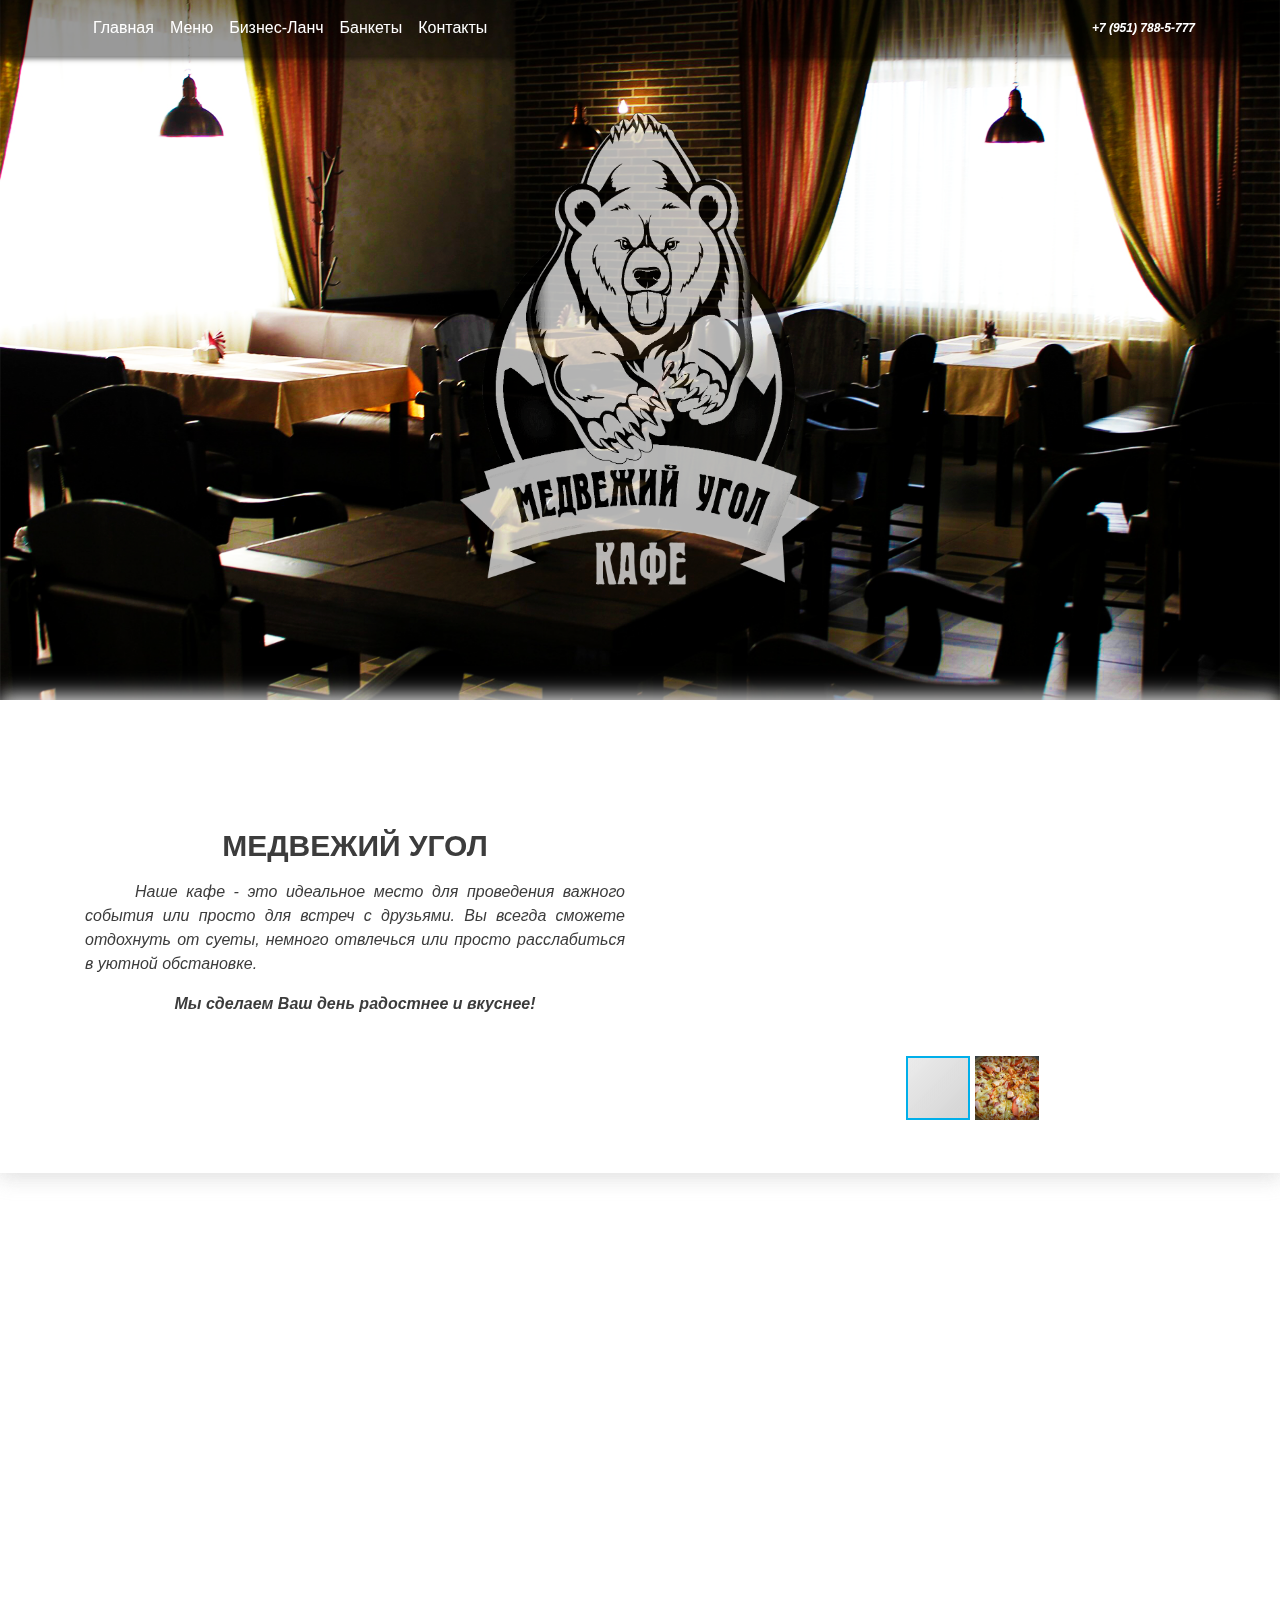
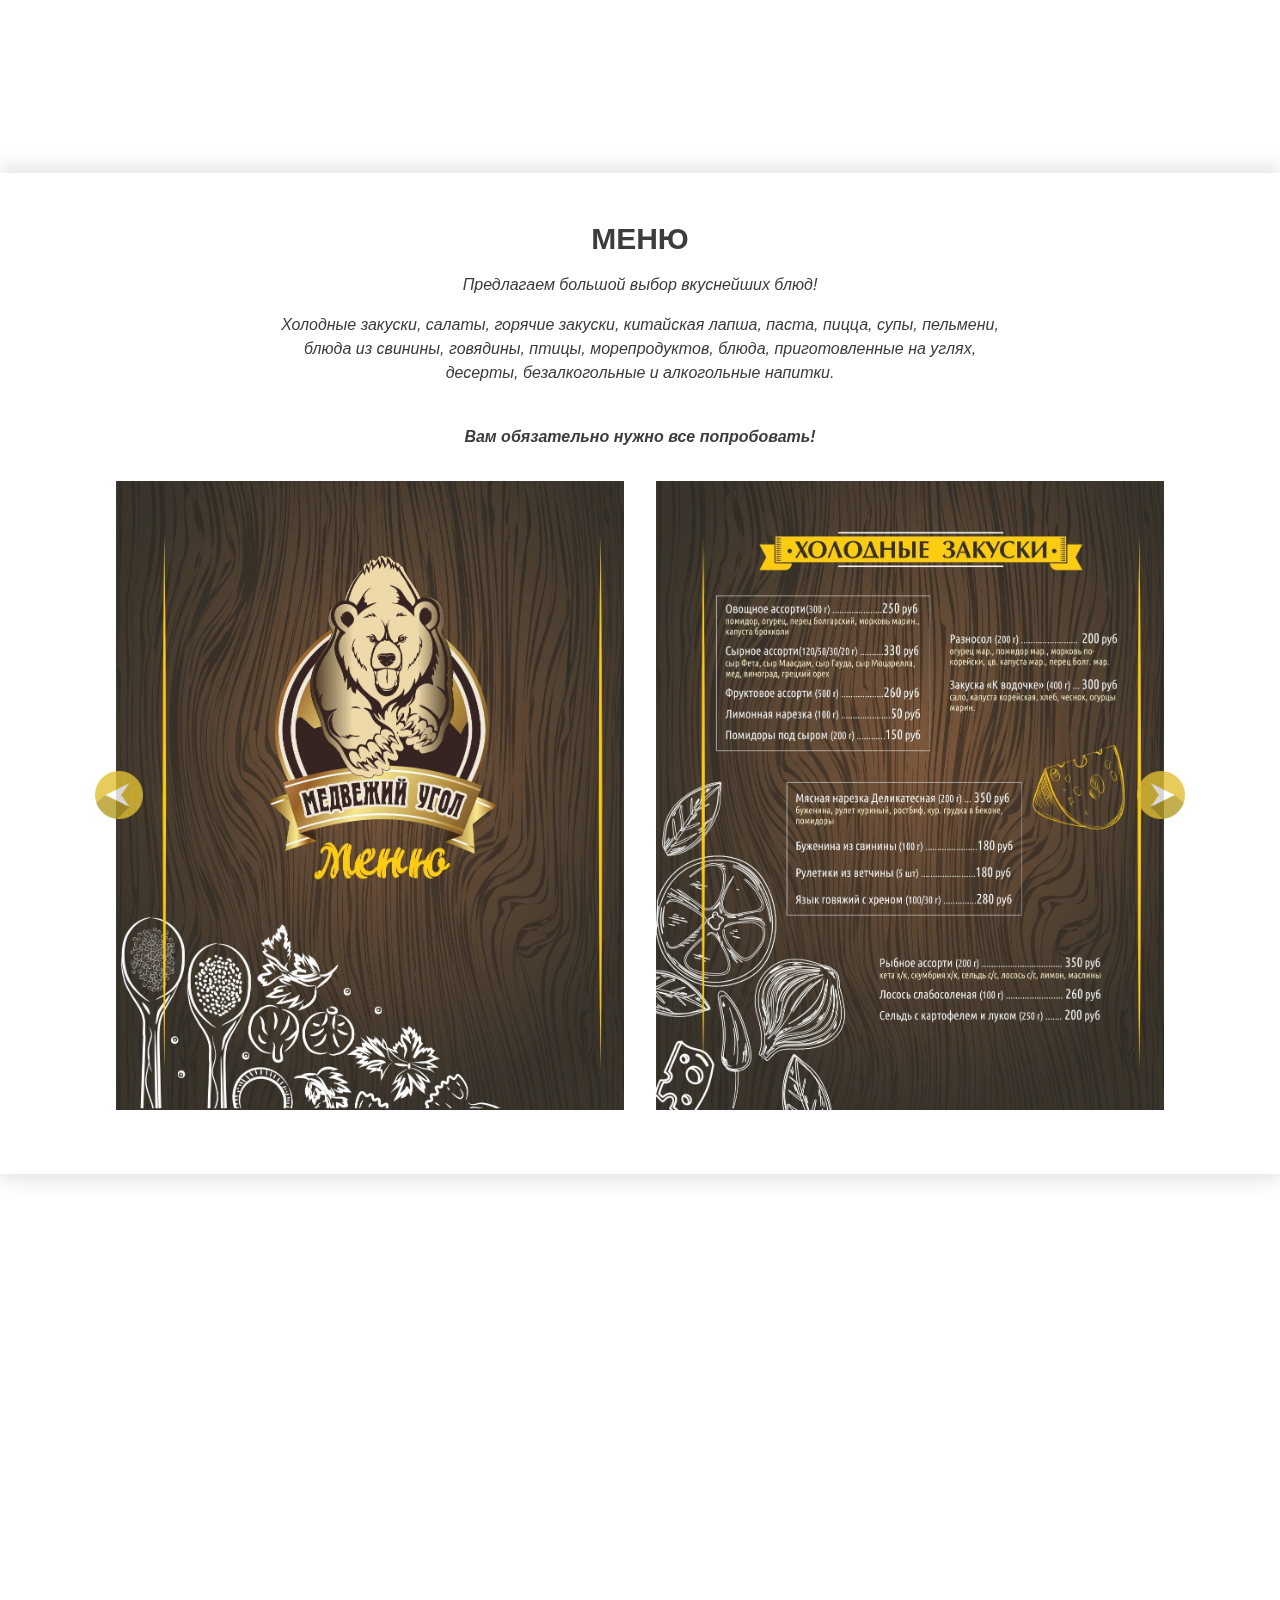
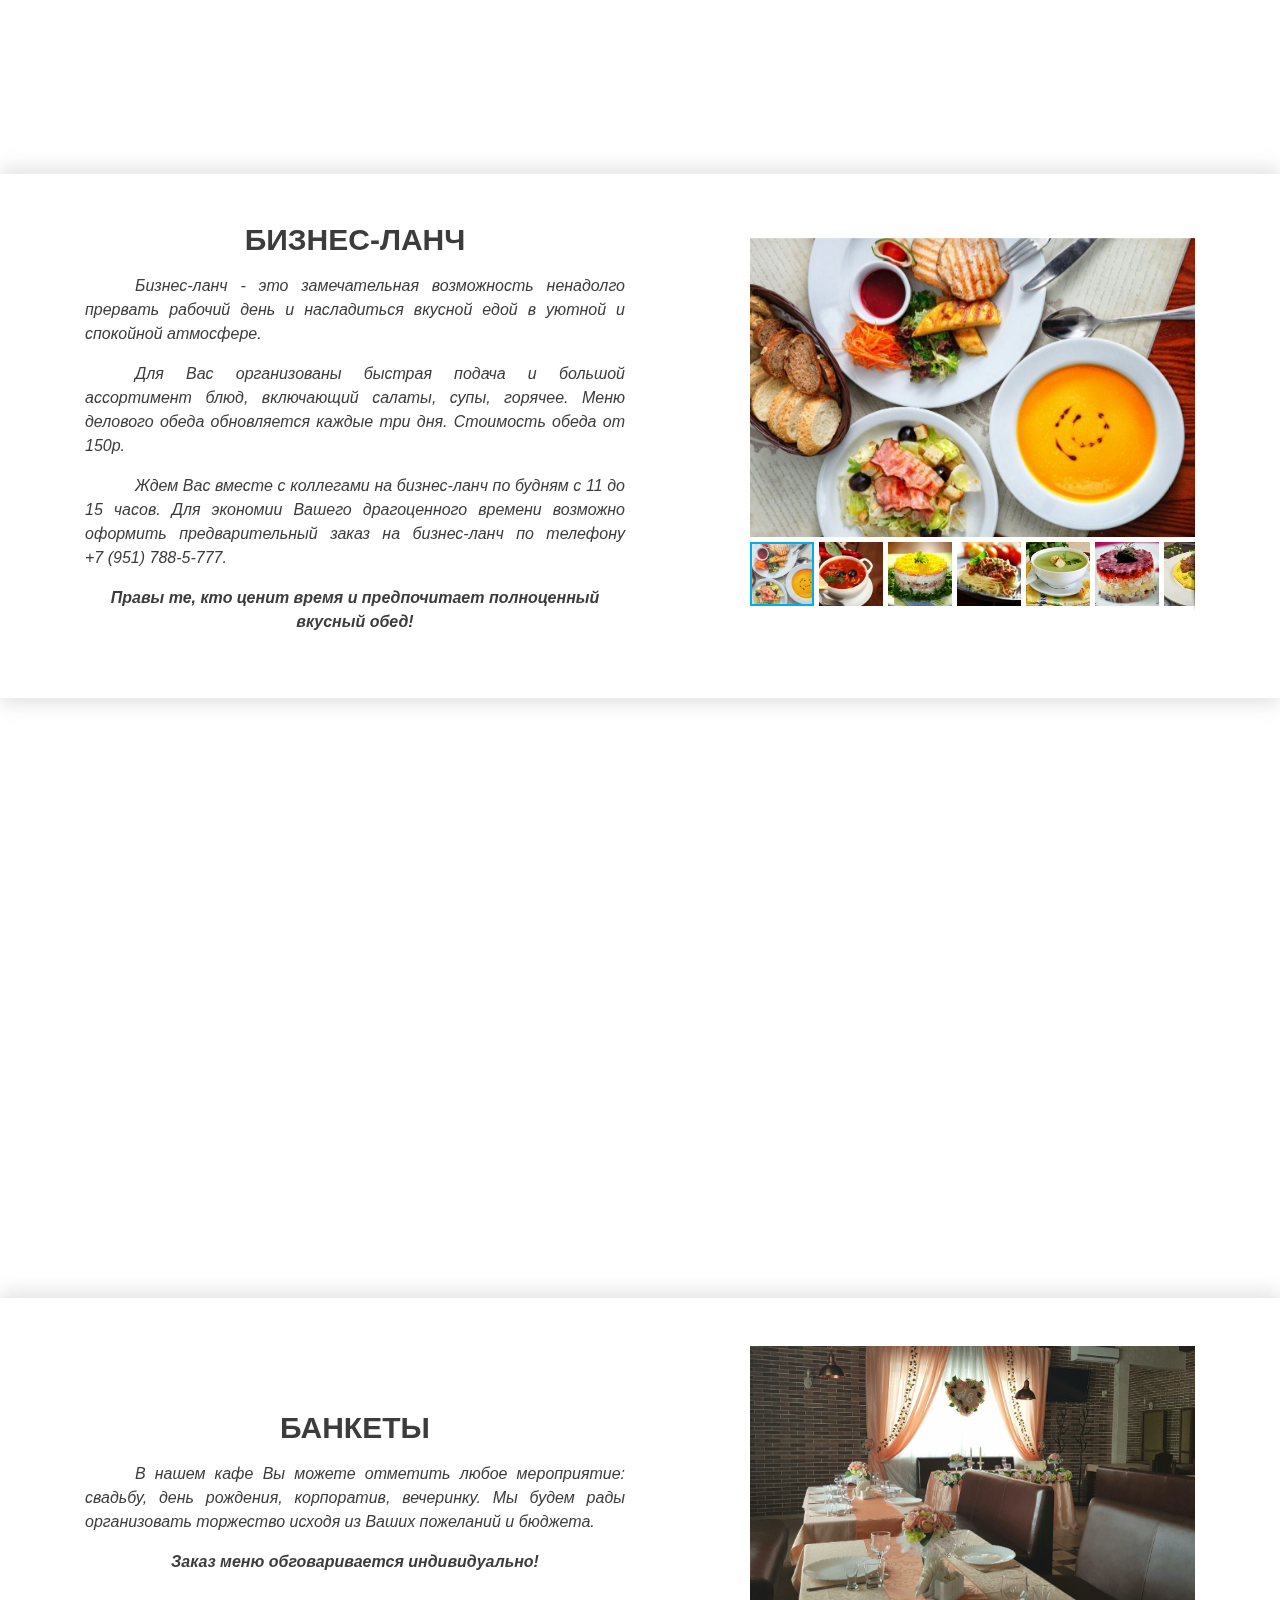
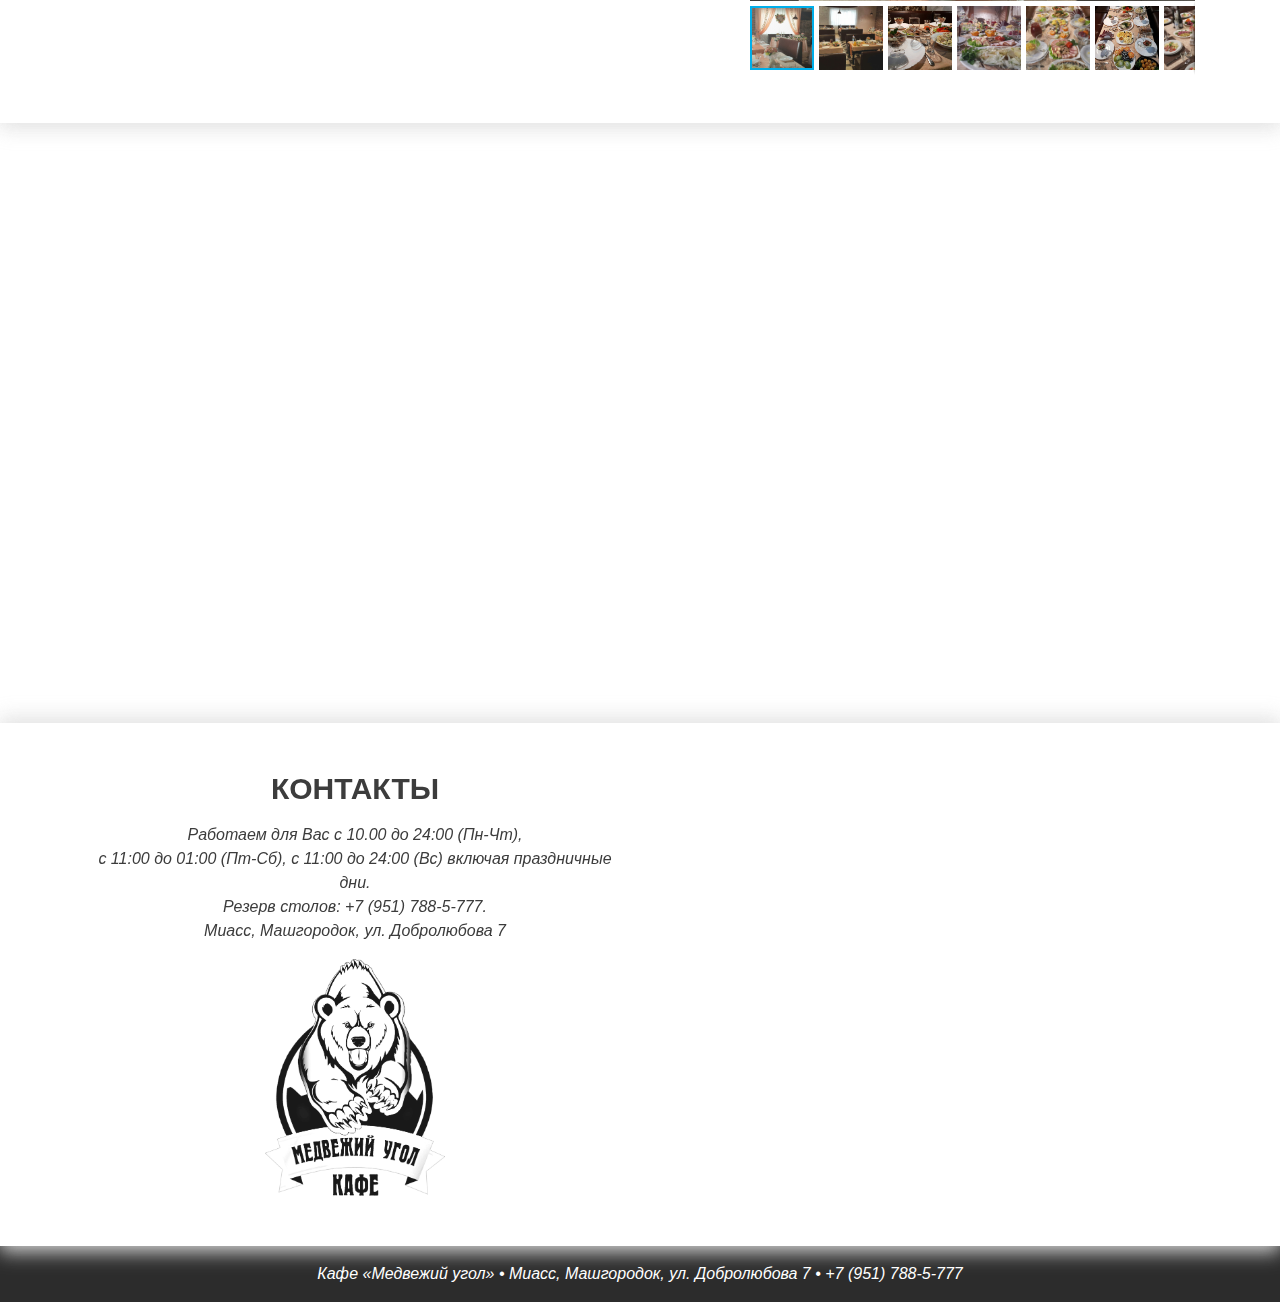
==== commit e8f7cbe8: "Add files via upload" ====
--- a/github/index.html
+++ b/github/index.html
@@ -18,12 +18,11 @@
   </head>
 	
   <body>
+
 			<main id="main-first"> 
 				<div class="parallax-window main-first" data-parallax="scroll" data-image-src="img/main-BG.png">
 
-
-
-					<nav class="navbar navbar-expand-lg fixed-top">					  
+					<nav class="navbar navbar-expand-md fixed-top">					  
 					  <div class="container">
 					  	<button class="navbar-toggler" type="button" data-toggle="collapse" data-target="#navbarSupportedContent" aria-controls="navbarSupportedContent" aria-expanded="false" aria-label="Toggle navigation">
 					  		<img src="img/menu-button-of-three-horizontal-lines.svg" alt="#">
@@ -45,33 +44,13 @@
 					  	    <li class="nav-item">
 					  	      <a class="nav-link" href="#contacts">Контакты</a>
 					  	    </li>				  	    
-					  	  </ul>
-					  	
+					  	  </ul>					  	
 					  	</div>
 					  	<div class="navbar-phone">
-					  		<a href="tel: +79517885777">+7 (951) 788-5-777</a>
+					  		<a href="tel: +79517885777">+7&nbsp;(951)&nbsp;788-5-777</a>
 					  	</div>
 					  </div>
 					</nav>
-					<!-- <nav class="navbar fixed-top navbar-expand-md">
-						<div class="container">
-								<button class="navbar-toggler" type="button" data-target="#my-nav" data-toggle="collapse">
-									<span class="navbar-toggler-icon"></span>
-								</button>
-								<div id="my-nav" class="collapse navbar-collapse">
-									<ul class="navbar-nav">
-										<li class="nav-item"><a class="nav-link" href="#main-first">Главная</a></li>
-										<li class="nav-item"><a class="nav-link" href="#menu">Меню</a></li>
-										<li class="nav-item"><a class="nav-link" href="#business-lunch">Бизнес-Ланч</a></li>
-										<li class="nav-item"><a class="nav-link" href="#corporate">Банкеты</a></li>
-										<li class="nav-item"><a class="nav-link" href="#contacts">Контакты</a></li>
-									</ul>
-									<div class="navbar-collapse justify-content-end">
-										<a class="navbar-phone" href="tel: +79517885777">+7 (951) 788-5-777</a>
-									</div>
-								</div>				
-						</div>					
-					</nav> -->
 					
 							<div class="logo">
 								<img src="img/main-BG-bear.png" alt="#">
@@ -88,8 +67,8 @@
 							<p>Наше кафе - это идеальное место для проведения важного события или просто для встреч с друзьями. Вы всегда сможете отдохнуть от суеты, немного отвлечься или просто расслабиться в уютной обстановке. </p>
 							<h2>Мы сделаем Ваш день радостнее и вкуснее!</h2>
 						</div>
-						<div class="col-xl-5 offset-xl-1 col-lg-5 offset-lg-1 about-us-slide">
-							<div class="fotorama" data-autoplay="3000" data-nav="thumbs" data-transition="crossfade" data-arrows="true" data-click="true" data-swipe="true" data-thumbmargin="5" data-width="100%">
+						<div class="col-xl-5 offset-xl-1 col-lg-5 offset-lg-1 about-us-slider">
+							<div class="fotorama" data-autoplay="3000" data-nav="thumbs" data-transition="crossfade" data-arrows="true" data-click="true" data-swipe="true" data-thumbmargin="5" data-width="100%" data-allowfullscreen="true">
 								<img src="img/about-us/About-us-01.JPG" alt="#">
 								<img src="img/about-us/About-us-02.JPG" alt="#">
 								<img src="img/about-us/About-us-03.JPG" alt="#">
@@ -116,15 +95,14 @@
 			<section id="menu">
 				<div class="container">
 					<div class="row">
-						<div class="menu-inf col-xl-8 offset-xl-2">
+						<div class="menu-inf col-xl-8 offset-xl-2 col-lg-10 offset-lg-1 col-md-12 offset-md-0 col-sm-12 offset-sm-0">
 							<h1>Меню</h1>						
-							<p>Предлагаем большой выбор вкуснейших блюд! <br>
-								Холодные закуски, салаты, горячие закуски, китайская лапша, паста, пицца, супы, пельмени, блюда из свинины, говядины, птицы, морепродуктов, блюда приготовленные на углях, десерты, безалкогольные и алкогольные напитки.<br></p>
+							<p>Предлагаем большой выбор вкуснейших блюд!</p> 	<p>Холодные закуски, салаты, горячие закуски, китайская лапша, паста, пицца, супы, пельмени, блюда из свинины, говядины, птицы, морепродуктов, блюда, приготовленные на углях, десерты, безалкогольные и алкогольные напитки.</p><br>
 								<h2>Вам обязательно нужно все попробовать!
 								</h2>
 						</div>
 					</div>
-					<div class="menu-slider">
+					<div class="menu-slider col-xl-12 offset-xl-0 col-lg-12 offset-lg-0 col-md-8 offset-md-2 col-sm-12 offset-sm-0">
 							<img src="img/menu/menu_page_01.JPG" alt="#">
 							<img src="img/menu/menu_page_02.JPG" alt="#">
 							<img src="img/menu/menu_page_03.JPG" alt="#">
@@ -153,11 +131,11 @@
 							<p>Бизнес-ланч - это замечательная возможность ненадолго прервать рабочий день и насладиться вкусной едой в уютной и спокойной атмосфере.
 							</p>
 							<p>Для Вас организованы быстрая подача и большой ассортимент блюд, включающий салаты, супы, горячее. Меню делового обеда обновляется каждые три дня. Стоимость обеда от 150р.</p>
-							<p>Ждем Вас вместе с коллегами на бизнес-ланч по будням с 11 до 15 часов. Для экономии Вашего драгоценного времени возможно оформить предварительный заказ на бизнес-ланч по телефону  <a href="tel: +79517885777">+7 (951) 788-5-777</a>. </p> 
+							<p>Ждем Вас вместе с коллегами на бизнес-ланч по будням с 11 до 15 часов. Для экономии Вашего драгоценного времени возможно оформить предварительный заказ на бизнес-ланч по телефону  <a href="tel: +79517885777">+7&nbsp;(951)&nbsp;788-5-777</a>. </p> 
 							<h2>Правы те, кто ценит время и предпочитает полноценный вкусный обед!</h2>
 						</div>
 						<div class="col-xl-5 offset-xl-1 col-lg-5 offset-lg-1">
-							<div class="fotorama business-lunch-fotorama" data-autoplay="3000" data-nav="thumbs" data-transition="crossfade" data-arrows="true" data-click="true" data-swipe="true" data-thumbmargin="5" data-width="100%">
+							<div class="fotorama business-lunch-slider" data-autoplay="3000" data-nav="thumbs" data-transition="crossfade" data-arrows="true" data-click="true" data-swipe="true" data-thumbmargin="5" data-width="100%">
  								<img src="img/business-lunch/business-lunch-001.jpg" alt="#">
  								<img src="img/business-lunch/business-lunch-01.jpg" alt="#">
  								<img src="img/business-lunch/business-lunch-02.jpg" alt="#">
@@ -180,12 +158,12 @@
 			<section id="corporate">
 				<div class="container">
 					<div class="row">
-						<div class="col-xl-6 corporate-inf">
+						<div class="col-xl-6 col-lg-6 corporate-inf">
 							<h1>Банкеты</h1>
 							<p>В нашем кафе Вы можете отметить любое мероприятие: свадьбу, день рождения, корпоратив, вечеринку. Мы будем рады организовать торжество  исходя из Ваших пожеланий и бюджета.</p>  <h2>Заказ меню обговаривается индивидуально!</h2>
 						</div>
 						<div class="col-xl-5 offset-xl-1 col-lg-5 offset-lg-1">
-							<div class="fotorama corporate-fotorama" data-autoplay="3000" data-nav="thumbs" data-transition="crossfade" data-arrows="true" data-click="true" data-swipe="true" data-thumbmargin="5" data-width="100%">
+							<div class="fotorama corporate-slider" data-autoplay="3000" data-nav="thumbs" data-transition="crossfade" data-arrows="true" data-click="true" data-swipe="true" data-thumbmargin="5" data-width="100%">
 							 	<img src="img/corporate/corporate-004.jpg" alt="#">
 							 	<img src="img/corporate/corporate-005-1.jpg" alt="#">
 							 	<img src="img/corporate/corporate-005-2.jpg" alt="#">
@@ -208,26 +186,30 @@
 
 			<section id="contacts">
 				<div class="container">
-					<div class="row">
-						<div class="col-xl-4">
-							<img src="img/contacts-BG-bear.png" alt="#">
-						</div>
-						<div class="contacts-block col-xl-8">
-							<div class="contacts-block-inf">
-								<h1>Контакты</h1>
-								<p>Работаем для Вас с 10.00 до 24:00 (Пн-Чт), <br>с 11:00 до 01:00 (Пт-Сб), с 11:00 до 24:00 (Вс) включая праздничные дни. <br>Резерв столов: <a href="tel: +79517885777">+7 (951) 788-5-777</a>. <br>Миасс, Машгородок, ул. Добролюбова 7
-								</p>
-								<div class="map">
-									<script type="text/javascript" charset="utf-8" async src="https://api-maps.yandex.ru/services/constructor/1.0/js/?um=constructor%3A6c24bca0f782f8720027e32ee561e2f3d0129a9c9032bfd8291d0ae48aa6b4c8&amp;width=456&amp;height=266&amp;lang=ru_RU&amp;scroll=true"></script>
+							
+								<div class="contacts-block"><div class="row">
+									<div class="contacts-block-inf col-xl-6 col-lg-6">
+										<h1>Контакты</h1>
+										<p>Работаем для Вас с 10.00 до 24:00 (Пн-Чт), <br>с 11:00 до 01:00 (Пт-Сб), с 11:00 до 24:00 (Вс) включая праздничные дни. <br>Резерв столов: <a href="tel: +79517885777">+7&nbsp;(951)&nbsp;788-5-777</a>. <br>Миасс, Машгородок, ул. Добролюбова 7
+										</p>
+										<div class="contacts-logo">
+										<img src="img/contacts-BG-bear.png" alt="#">
+									</div>
+									</div>
+
+										<div class="map col-xl-5 offset-xl-1 col-lg-5 offset-lg-1">
+											<iframe src="https://www.google.com/maps/embed?pb=!1m18!1m12!1m3!1d1973.0563331185183!2d60.14984617041112!3d55.155699406395044!2m3!1f0!2f0!3f0!3m2!1i1024!2i768!4f13.1!3m3!1m2!1s0x43c517274a73c14f%3A0x7ee6a6de56345880!2z0JzQtdC00LLQtdC20LjQuSDRg9Cz0L7Quw!5e0!3m2!1sru!2sru!4v1573794861375!5m2!1sru!2sru" width="100%" height="400px" frameborder="0" style="border:0;" allowfullscreen=""></iframe>
+										</div>
 								</div>
-							</div>
-						</div>
-					</div>
+								
+							</div>
+
+
 				</div>
 			</section>
 
 			<section class="footer">
-				<p>Кафе «Медвежий угол»  •  Миасс, Машгородок, ул. Добролюбова 7  •  <a href="tel: +79517885777">+7 (951) 788-5-777</a></p>
+				<p>Кафе «Медвежий угол»  •  Миасс, Машгородок, ул. Добролюбова 7  •  <a href="tel: +79517885777">+7&nbsp;(951)&nbsp;788-5-777</a></p>
 			</section>
 
 			
--- a/github/css/style.css
+++ b/github/css/style.css
@@ -44,11 +44,11 @@
   padding: 3rem 0;
 }
 .prev {
-  opacity: 0.95;
+  opacity: 0.8;
   position: absolute;
   z-index: 97;
-  width: 4rem;
-  height: 4rem;
+  width: 3rem;
+  height: 3rem;
   border: none;
   background: url(../img/prev-arr.svg) center no-repeat;
   background-size: 100%;
@@ -61,10 +61,10 @@
 }
 .next {
   position: absolute;
-  opacity: 0.95;
+  opacity: 0.8;
   z-index: 97;
-  width: 4rem;
-  height: 4rem;
+  width: 3rem;
+  height: 3rem;
   border: none;
   background: url(../img/next-arr.svg) center no-repeat;
   background-size: 100%;
@@ -77,6 +77,7 @@
 .next:hover {
   -webkit-filter: drop-shadow(0px 0px 7px #ffffff);
   filter: drop-shadow(0px 0px 7px #ffffff);
+  opacity: 1;
 }
 #about-us,
 #business-lunch,
@@ -112,6 +113,7 @@
 .main-first .navbar-phone {
   font-size: 12px;
   font-style: italic;
+  font-weight: 700;
 }
 .main-first img {
   height: 20px;
@@ -123,7 +125,7 @@
 #about-us .about-us-inf p {
   text-indent: 50px;
 }
-#business-lunch .fotorama {
+#business-lunch .business-lunch-slider {
   margin-top: 1rem;
 }
 #business-lunch p {
@@ -136,12 +138,21 @@
 #menu .menu-inf p {
   text-align: center;
 }
+#menu .menu-slider {
+  margin: 1rem 0;
+}
+#menu .menu-slider img {
+  margin: 0 1rem;
+}
 #corporate .corporate-inf {
   margin-top: 4rem;
 }
 #corporate .corporate-inf p {
   text-indent: 50px;
 }
+#contacts .contacts-block {
+  position: relative;
+}
 #contacts .contacts-block-inf a {
   color: #3c3c3c;
 }
@@ -149,14 +160,16 @@
   text-align: center;
 }
 #contacts .contacts-block-inf .map {
-  margin-top: 1rem;
-  position: absolute;
+  display: block;
+  position: absolute;
+  height: 50rem;
+  padding: 2rem 0;
+}
+#contacts img {
   margin-left: 50%;
   -webkit-transform: translateX(-50%);
           transform: translateX(-50%);
-}
-#contacts img {
-  width: 100%;
+  width: 180px;
   opacity: 0.9;
 }
 .footer {
@@ -176,32 +189,104 @@
     height: 500px;
   }
   .main-first {
-    height: 700px;
-  }
-  .about-us-inf {
-    margin-top: 3.5rem;
+    height: 600px;
+  }
+  #about-us .about-us-inf {
+    margin-top: 3rem;
+  }
+  #business-lunch .business-lunch-slider {
+    margin-top: 3rem;
+  }
+  #corporate .corporate-inf {
+    margin-top: 2rem;
+  }
+  #contacts img {
+    width: 140px;
+  }
+  #contacts iframe {
+    height: 380px;
   }
 }
 @media (max-width: 991px) {
-  .logo img {
-    margin-top: 30%;
-  }
-}
-@media (max-width: 767px) {
-  .main-first {
-    height: 600px;
-  }
-}
-@media (max-width: 575px) {
-  .main-first {
-    height: 370px;
-  }
-  .main-first .logo img {
-    margin-left: 50%;
+  .parallax-window {
+    height: 400px;
+  }
+  .main-first {
+    height: 500px;
+  }
+  #about-us .about-us-inf {
+    margin-top: 0rem;
+  }
+  #about-us .about-us-slider {
+    margin-top: 1rem;
+    padding: 0 10%;
+  }
+  .menu-slider {
+    left: 50%;
     -webkit-transform: translateX(-50%);
             transform: translateX(-50%);
-    margin-top: 4rem;
-    height: 290px;
-    width: 220px;
-  }
-}
+  }
+  .business-lunch-slider {
+    margin-top: 0;
+    padding: 0 10%;
+  }
+  #corporate .corporate-inf {
+    margin-top: 0rem;
+  }
+  #corporate .corporate-slider {
+    margin-top: 1rem;
+    padding: 0 10%;
+  }
+  #contacts .contacts-logo {
+    display: none;
+  }
+  #contacts .map {
+    margin-top: 1rem;
+  }
+}
+@media (max-width: 767px) {
+  .parallax-window {
+    height: 300px;
+  }
+  .main-first {
+    height: 400px;
+  }
+  .logo img {
+    margin-top: 0rem;
+  }
+  #contacts .contacts-logo {
+    display: none;
+  }
+  #contacts .contacts-block-inf p {
+    font-size: 15px;
+  }
+}
+@media (max-width: 575px) {
+  .parallax-window {
+    height: 200px;
+  }
+  .main-first {
+    height: 300px;
+  }
+  #about-us .about-us-inf p {
+    text-indent: 25px;
+  }
+  #menu .menu-inf p {
+    text-indent: 25px;
+    text-align: justify;
+  }
+  #business-lunch p {
+    text-indent: 25px;
+  }
+  #corporate .corporate-inf p {
+    text-indent: 25px;
+  }
+  #contacts iframe {
+    height: 250px;
+  }
+  .prev,
+  .next {
+    height: 2rem;
+    width: 2rem;
+  }
+}
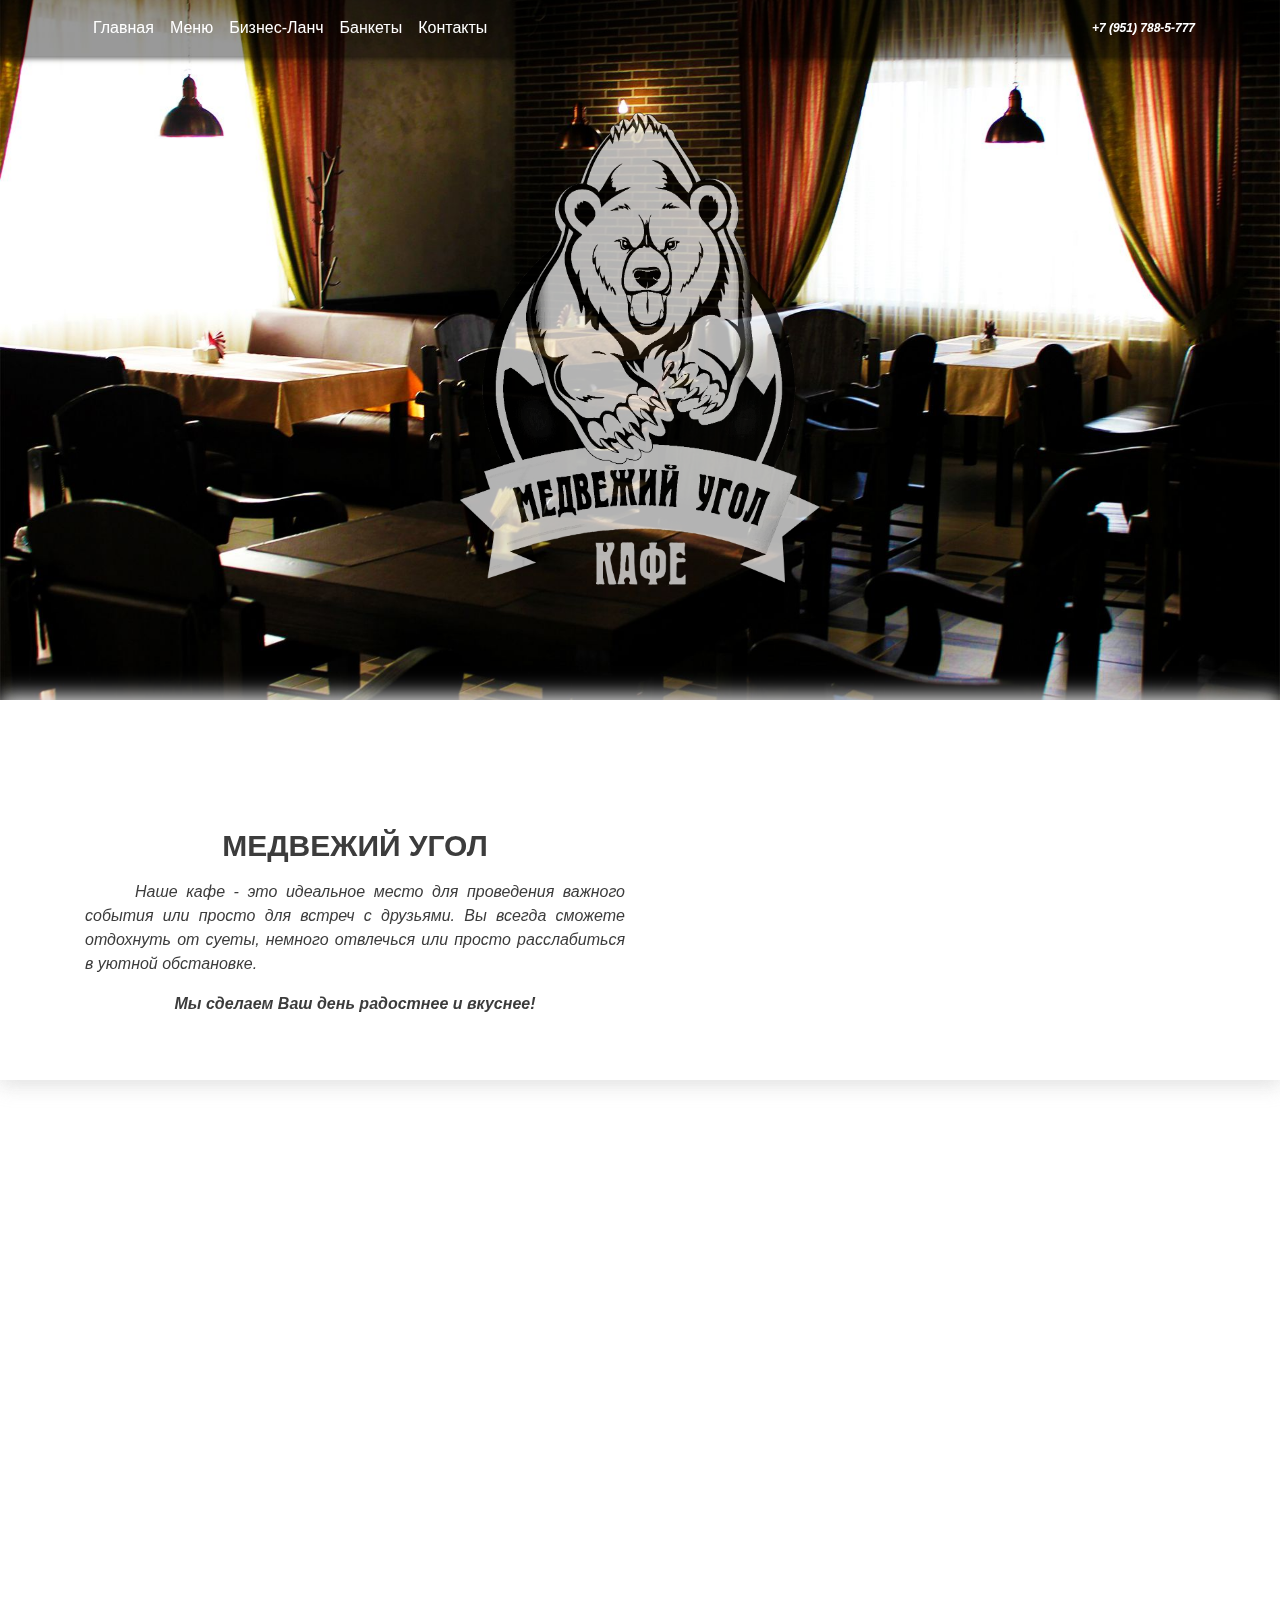
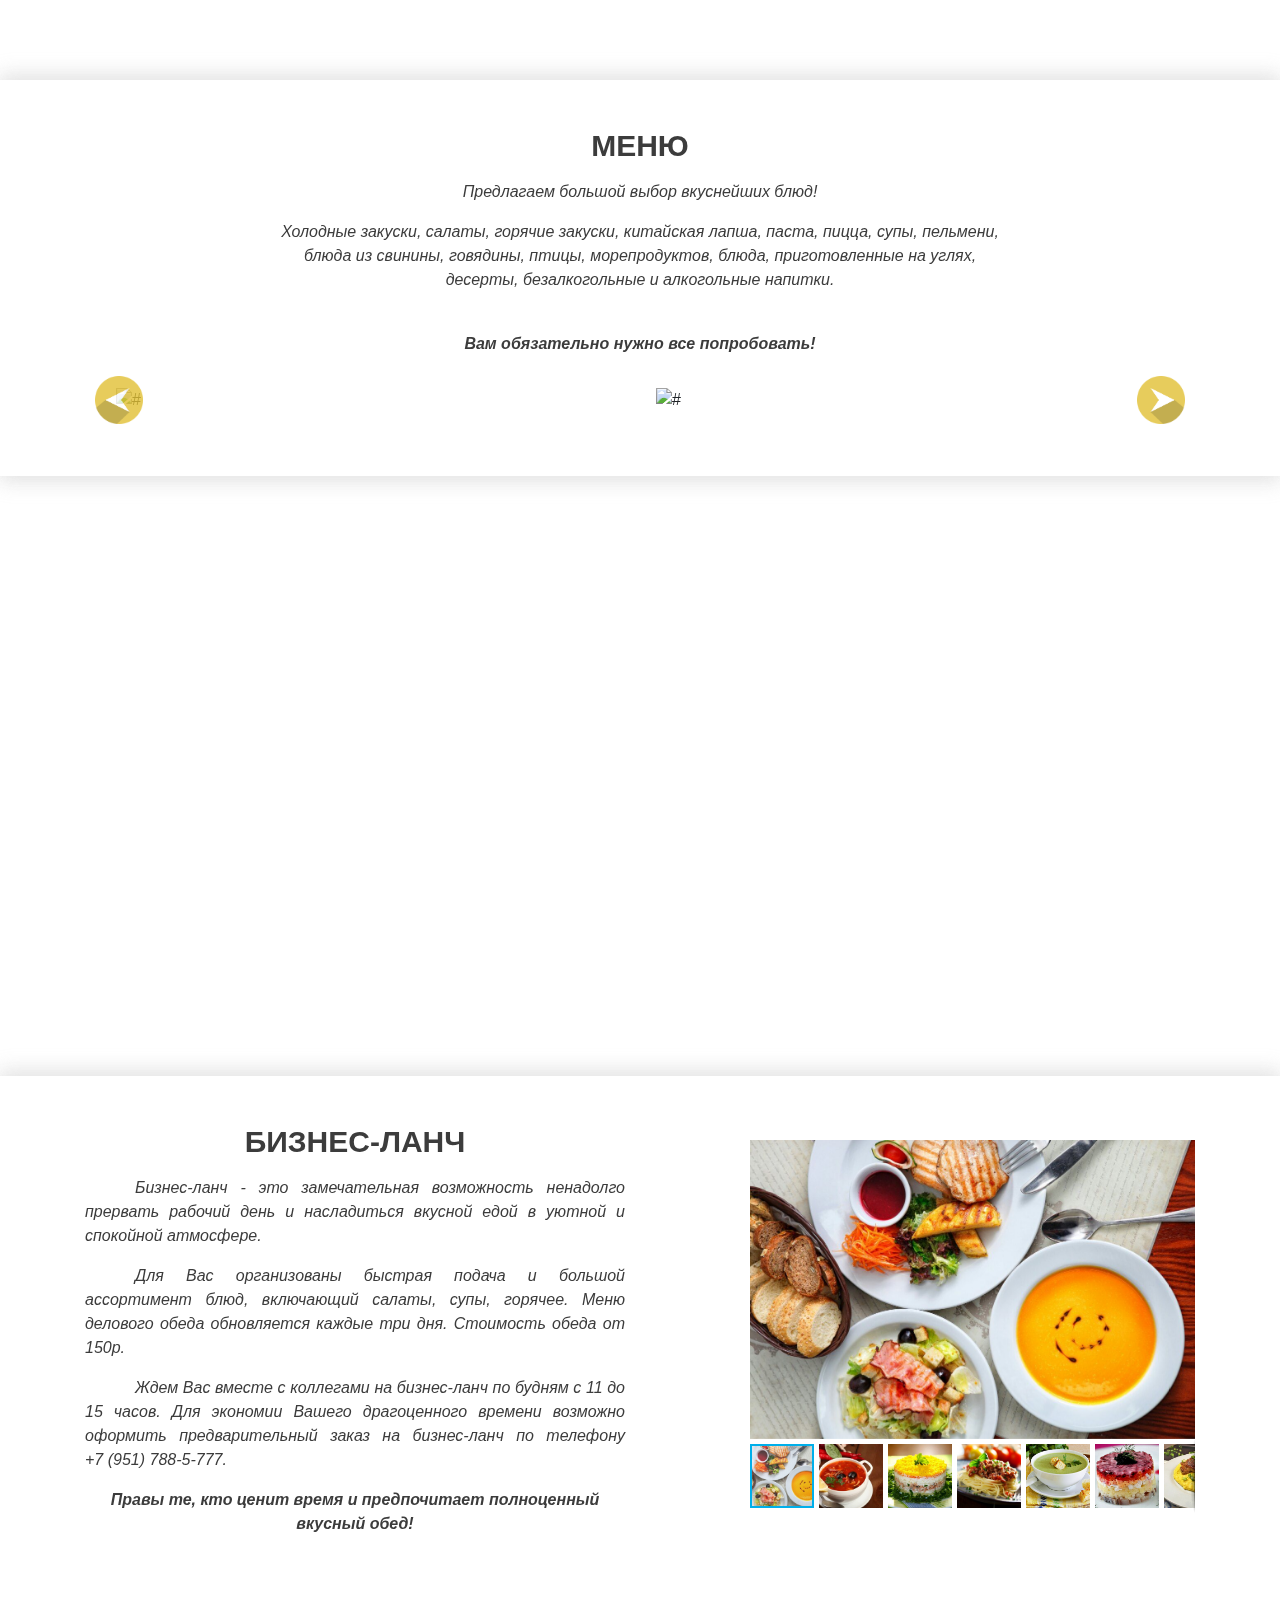
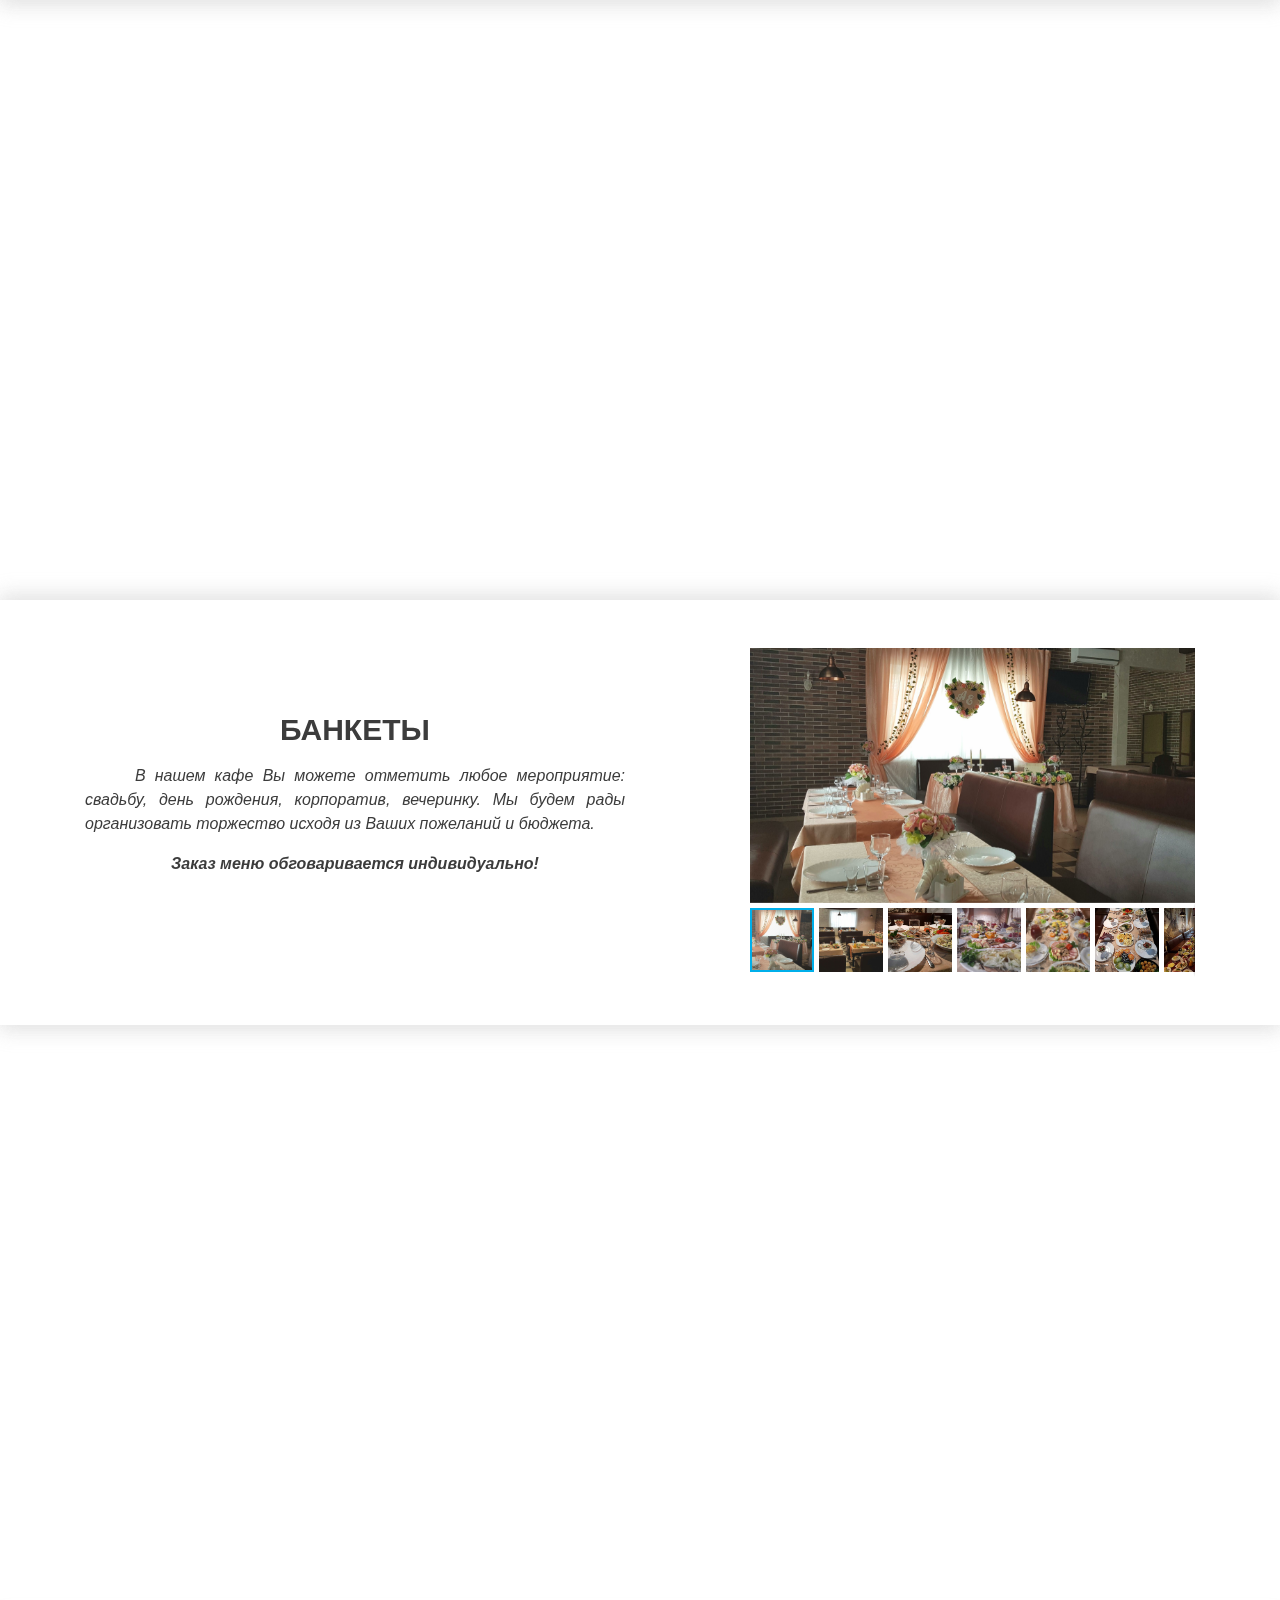
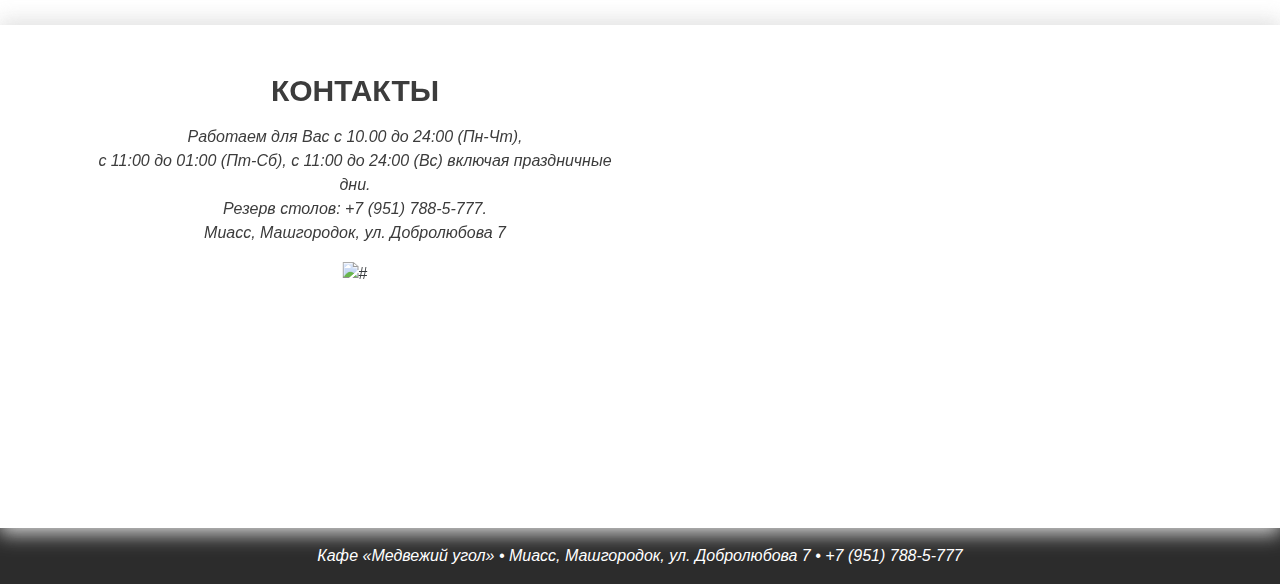
==== commit ee0bed32: "Add files via upload" ====
--- a/github/index.html
+++ b/github/index.html
@@ -20,7 +20,7 @@
   <body>
 
 			<main id="main-first"> 
-				<div class="parallax-window main-first" data-parallax="scroll" data-image-src="img/main-BG.png">
+				<div class="parallax-window main-first" data-parallax="scroll" data-image-src="img/main-BG.jpg">
 
 					<nav class="navbar navbar-expand-md fixed-top">					  
 					  <div class="container">
@@ -90,7 +90,7 @@
 				</div>
 			</section>
 
-			<section class="parallax-window parallax-img" data-parallax="scroll" data-image-src="img/parallax2.png"></section>
+			<section class="parallax-window parallax-img" data-parallax="scroll" data-image-src="img/parallax2.jpg"></section>
 
 			<section id="menu">
 				<div class="container">
@@ -121,7 +121,7 @@
 				</div>
 			</section>
 
-			<section class="parallax-window parallax-img" data-parallax="scroll" data-image-src="img/parallax3.png"></section>
+			<section class="parallax-window parallax-img" data-parallax="scroll" data-image-src="img/parallax3.jpg"></section>
 
 			<section id="business-lunch">
 				<div class="container">
@@ -153,7 +153,7 @@
 				</div>
 			</section>
 				
-			<section class="parallax-window parallax-img" data-parallax="scroll" data-image-src="img/parallax4.png"></section>
+			<section class="parallax-window parallax-img" data-parallax="scroll" data-image-src="img/parallax4.jpg"></section>
 
 			<section id="corporate">
 				<div class="container">
@@ -180,7 +180,7 @@
 				</div>
 			</section>
 
-			<section class="parallax-window parallax-img" data-parallax="scroll" data-image-src="img/parallax5.png"></section>
+			<section class="parallax-window parallax-img" data-parallax="scroll" data-image-src="img/parallax5.jpg"></section>
 
 
 
